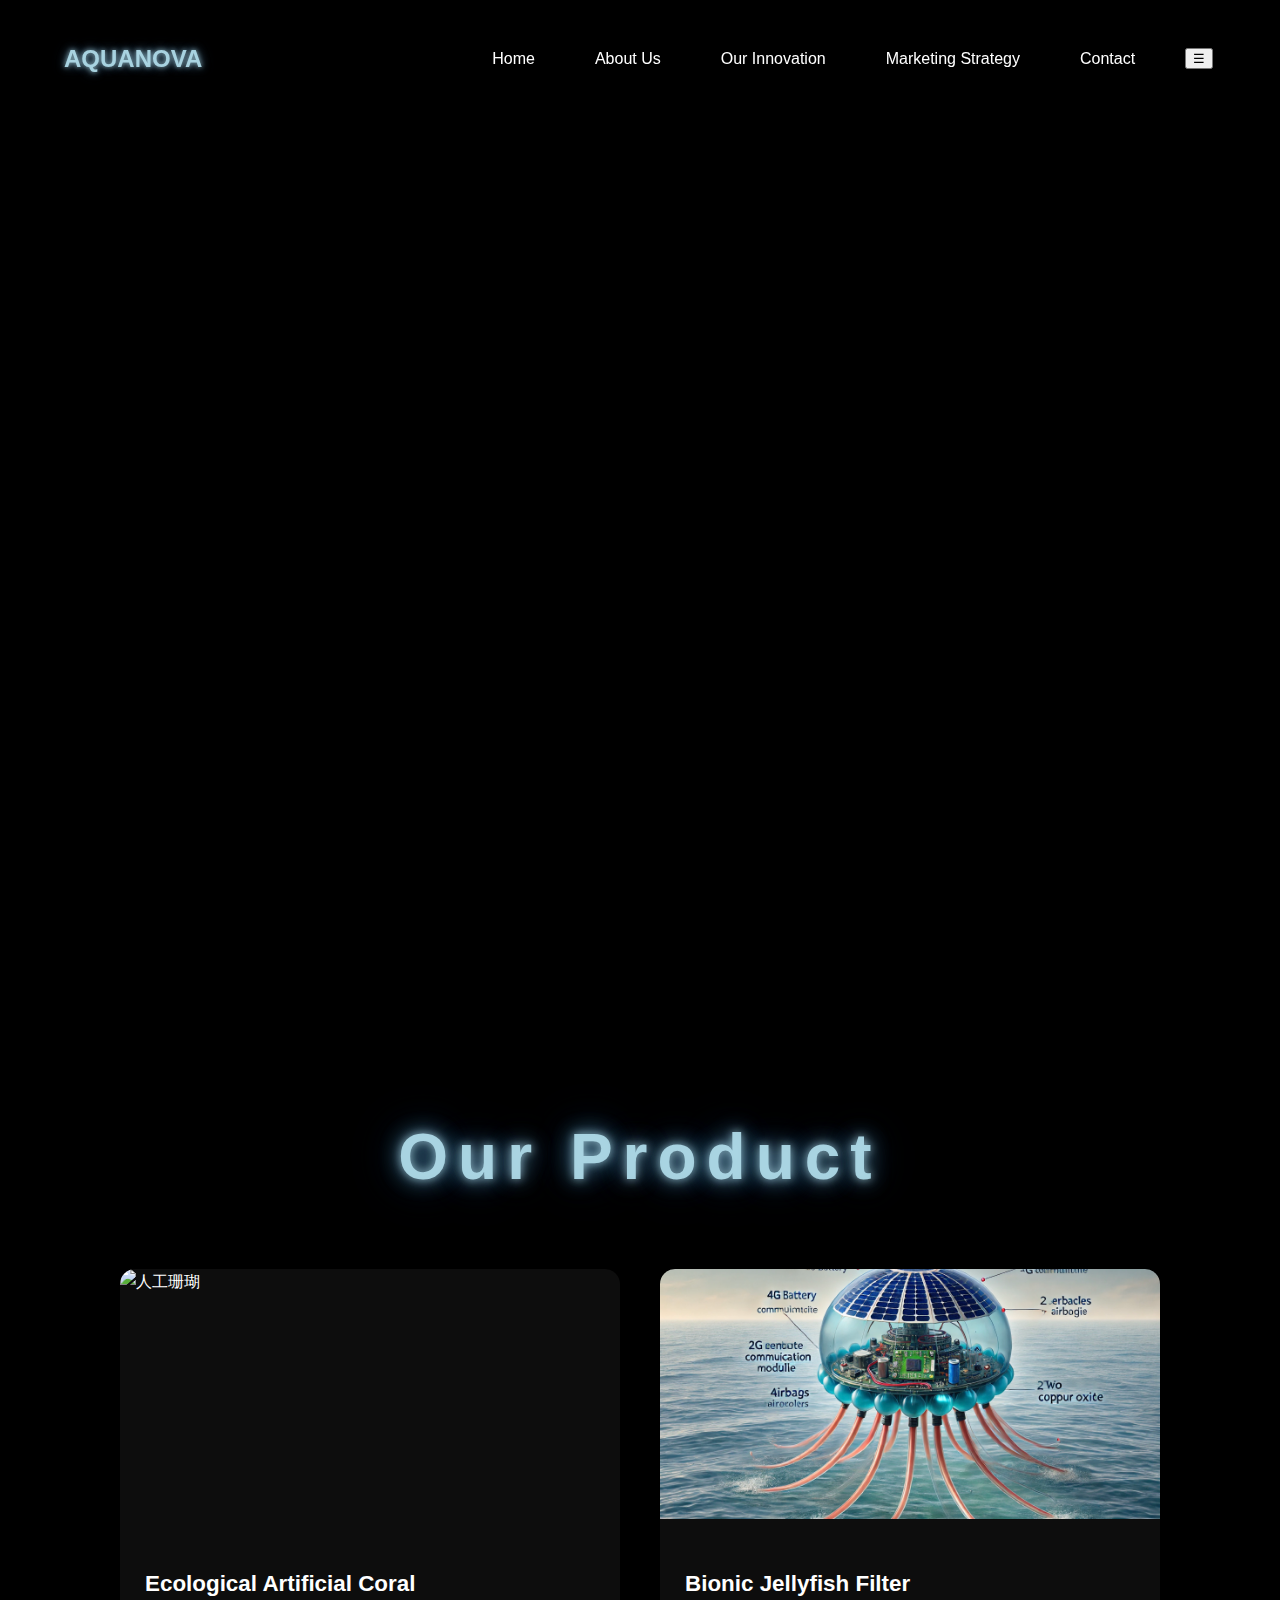
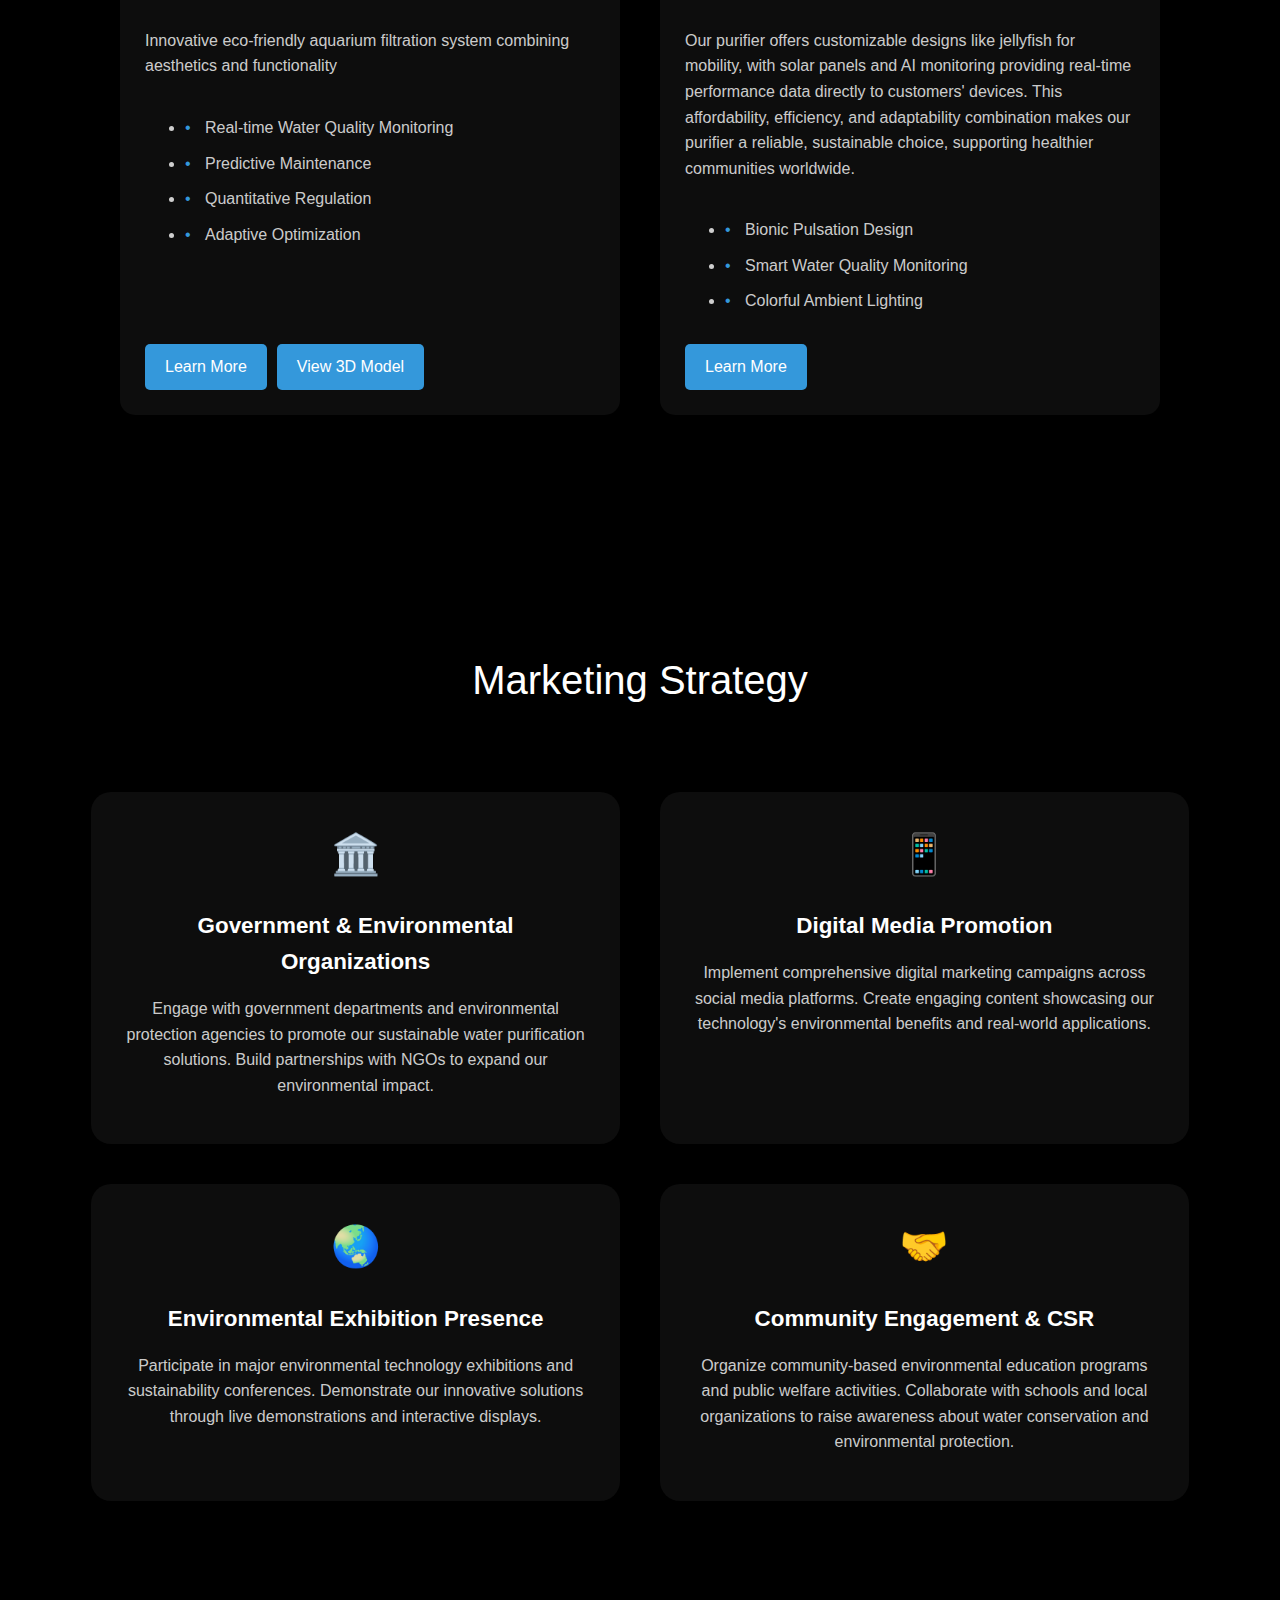
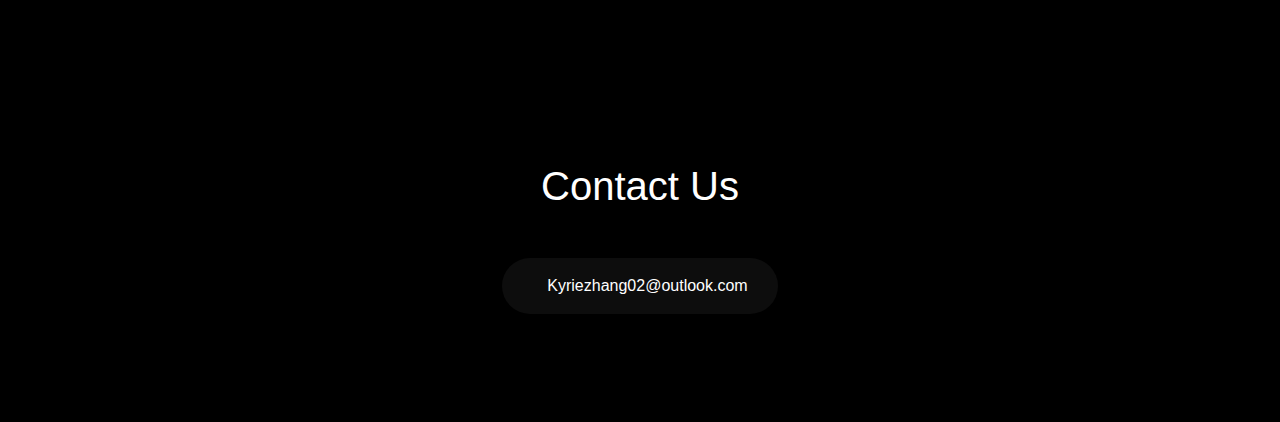
==== index.html @ e1c9d08f "good" ====
<!DOCTYPE html>
<html lang="en">
<head>
    <meta charset="UTF-8">
    <meta name="viewport" content="width=device-width, initial-scale=1.0">
    <title>AquaNova</title>
    <meta name="author" content="Kyrie">
    <link rel="stylesheet" href="styles/main.css">
    <script src="https://cdnjs.cloudflare.com/ajax/libs/three.js/r128/three.min.js"></script>
    <script src="https://cdn.jsdelivr.net/npm/three@0.128.0/examples/js/controls/OrbitControls.js"></script>
    <script src="https://cdn.jsdelivr.net/npm/three@0.128.0/examples/js/loaders/GLTFLoader.js"></script>
    <script src="https://cdn.jsdelivr.net/npm/three@0.128.0/examples/js/loaders/DRACOLoader.js"></script>
</head>
<body>
    <nav class="main-nav">
        <div class="logo">AQUANOVA</div>
        <ul class="nav-links">
            <li><a href="#home">Home</a></li>
            <li><a href="about.html">About Us</a></li>
            <li><a href="#innovation">Our Innovation</a></li>
            <li><a href="#business">Marketing Strategy</a></li>
            <li><a href="#contact">Contact</a></li>
        </ul>
        <button class="menu-toggle">☰</button>
    </nav>

    <section class="hero" id="home">
        <div class="hero-content">
            <h1 class="hero-title">We are AQUANOVA</h1>
            <div class="glowing-line"></div>
            <div class="logo-image">
                <img src="images/A.png" alt="AQUANOVA Logo">
            </div>
        </div>
    </section>

    <main>
        <section class="product-showcase" id="innovation">
            <h2 style="font-family: Arial, sans-serif; font-size: 4em; font-weight: 900; color: rgba(173, 216, 230, 0.95); letter-spacing: 10px; text-transform: capitalize; text-shadow: 0 0 10px rgba(173, 216, 230, 0.8), 0 0 20px rgba(135, 206, 235, 0.5), 0 0 30px rgba(100, 149, 237, 0.3), 0 0 40px rgba(0, 191, 255, 0.3), 0 0 70px rgba(30, 144, 255, 0.2); animation: titleGlow 2s ease-in-out infinite;">Our Product</h2>
            <div class="product-grid">
                <div class="product-card">
                    <div class="product-image">
                        <img src="https://via.placeholder.com/300x200" alt="人工珊瑚">
                    </div>
                    <div class="product-info">
                        <h3>Ecological Artificial Coral</h3>
                        <p>Innovative eco-friendly aquarium filtration system combining aesthetics and functionality</p>
                        <ul class="features">
                            <li>Real-time Water Quality Monitoring</li>
                            <li>Predictive Maintenance</li>
                            <li>Quantitative Regulation</li>
                            <li>Adaptive Optimization</li>
                        </ul>
                        <div class="button-group">
                            <a href="coral-details.html" class="learn-more">Learn More</a>
                            <a href="model-view.html" class="view-3d">View 3D Model</a>
                        </div>
                    </div>
                </div>
                <div class="product-card">
                    <div class="product-image">
                        <img src="images/jellyfish2.jpg" alt="Bionic Jellyfish">
                    </div>
                    <div class="product-info">
                        <h3>Bionic Jellyfish Filter</h3>
                        <p>Our purifier offers customizable designs like jellyfish for mobility, with solar panels and AI monitoring providing real-time performance data directly to customers' devices. This affordability, efficiency, and adaptability combination makes our purifier a reliable, sustainable choice, supporting healthier communities worldwide.</p>
                        <ul class="features">
                            <li>Bionic Pulsation Design</li>
                            <li>Smart Water Quality Monitoring</li>
                            <li>Colorful Ambient Lighting</li>
                        </ul>
                        <div class="button-group">
                            <a href="jellyfish-details.html" class="learn-more">Learn More</a>
                        </div>
                    </div>
                </div>
            </div>
        </section>

        <section id="business" class="business-plan">
            <h2>Marketing Strategy</h2>
            <div class="plan-container">
                <div class="plan-grid">
                    <div class="plan-item">
                        <div class="plan-icon">🏛️</div>
                        <h3>Government & Environmental Organizations</h3>
                        <p>Engage with government departments and environmental protection agencies to promote our sustainable water purification solutions. Build partnerships with NGOs to expand our environmental impact.</p>
                    </div>
                    <div class="plan-item">
                        <div class="plan-icon">📱</div>
                        <h3>Digital Media Promotion</h3>
                        <p>Implement comprehensive digital marketing campaigns across social media platforms. Create engaging content showcasing our technology's environmental benefits and real-world applications.</p>
                    </div>
                    <div class="plan-item">
                        <div class="plan-icon">🌏</div>
                        <h3>Environmental Exhibition Presence</h3>
                        <p>Participate in major environmental technology exhibitions and sustainability conferences. Demonstrate our innovative solutions through live demonstrations and interactive displays.</p>
                    </div>
                    <div class="plan-item">
                        <div class="plan-icon">🤝</div>
                        <h3>Community Engagement & CSR</h3>
                        <p>Organize community-based environmental education programs and public welfare activities. Collaborate with schools and local organizations to raise awareness about water conservation and environmental protection.</p>
                    </div>
                </div>
            </div>
        </section>
    </main>

    <section class="contact-section" id="contact">
        <h2>Contact Us</h2>
        <div class="contact-container">
            <a href="mailto:Kyriezhang02@outlook.com" class="email-link">
                <div class="email-icon">
                    <span class="envelope">
                        <span class="paper"></span>
                    </span>
                </div>
                <span class="email-text">Kyriezhang02@outlook.com</span>
            </a>
        </div>
    </section>

    

    <script src="scripts/model-viewer.js"></script>
    <script>
        // 获取模态框元素
        const modal = document.getElementById('coralModal');
        const closeButton = document.querySelector('.close-button');
        const learnMoreButtons = document.querySelectorAll('.learn-more');

        // 打开模态框
        learnMoreButtons.forEach(button => {
            button.addEventListener('click', () => {
                modal.style.display = 'block';
                document.body.style.overflow = 'hidden'; // 防止背景滚动
            });
        });

        // 关闭模态框
        closeButton.addEventListener('click', () => {
            modal.style.display = 'none';
            document.body.style.overflow = 'auto'; // 恢复背景滚动
        });

        // 点击模态框外部关闭
        window.addEventListener('click', (event) => {
            if (event.target === modal) {
                modal.style.display = 'none';
                document.body.style.overflow = 'auto';
            }
        });

        // ESC键关闭模态框
        document.addEventListener('keydown', (event) => {
            if (event.key === 'Escape' && modal.style.display === 'block') {
                modal.style.display = 'none';
                document.body.style.overflow = 'auto';
            }
        });
    </script>
</body>
</html>
---- styles/main.css ----
<<<<<<< Updated upstream
/* 重置和基础样式 */
* {
    margin: 0;
    padding: 0;
    box-sizing: border-box;
}

body {
    font-family: Arial, sans-serif;
    line-height: 1.6;
    color: #fff;
    background: #000;
    overscroll-behavior: none;  /* 禁用过度滚动行为 */
    -webkit-overflow-scrolling: auto;  /* 禁用 iOS 的弹性滚动 */
}

/* 导航栏样式 */
.main-nav {
    position: fixed;
    top: 0;
    left: 0;
    width: 100%;
    padding: 30px 5%;
    display: flex;
    justify-content: flex-start;  /* 改为左对齐 */
    align-items: center;
    z-index: 1000;
    background: rgba(0, 0, 0, 0.8);
    gap: 50px;
}

.logo {
    color: rgba(173, 216, 230, 0.95);
    font-size: 1.5em;
    font-weight: bold;
    text-decoration: none;
    text-shadow: 
        0 0 5px rgba(173, 216, 230, 0.8),
        0 0 10px rgba(135, 206, 235, 0.5),
        0 0 15px rgba(100, 149, 237, 0.3);
    transition: all 0.3s ease;
    margin-right: 100px;  /* 增加logo和导航链接之间的距离 */
}

.logo:hover {
    color: rgba(173, 216, 230, 1);
    text-shadow: 
        0 0 8px rgba(173, 216, 230, 0.9),
        0 0 15px rgba(135, 206, 235, 0.6),
        0 0 20px rgba(100, 149, 237, 0.4);
}

.nav-links {
    display: flex;
    list-style: none;
    margin-left: 70px;  /* 向左移动导航链接 */
    gap: 30px;
}

.nav-links li {
    margin-left: 30px;  /* 保持链接之间的间距 */
}

.nav-links a {
    color: white;
    text-decoration: none;
    font-size: 1em;
    transition: color 0.3s ease;
}

.nav-links a:hover {
    color: #3498db;
}

/* 英雄区域样式 */
.hero {
    min-height: 100vh;
    padding: 0;
    display: flex;
    align-items: center;
    justify-content: center;
    position: relative;
    overflow: hidden;
    background: #000;
    touch-action: none;
    padding-top: 5vh;  /* 添加顶部内边距，整体下移5% */
}

.hero-content {
    position: relative;
    text-align: center;
    z-index: 1;
    margin-top: 0;
}

/* AQUANOVA 标题样式 */
.hero-title {
    font-family: Arial, sans-serif;
    font-size: 8rem;
    font-weight: 900;
    color: rgba(173, 216, 230, 0.95);
    letter-spacing: 10px;
    text-transform: uppercase;
    margin-top: 80px;  /* 添加顶部边距 */
    text-shadow: 
        0 0 10px rgba(173, 216, 230, 0.8),
        0 0 20px rgba(135, 206, 235, 0.5),
        0 0 30px rgba(100, 149, 237, 0.3),
        0 0 40px rgba(0, 191, 255, 0.3),
        0 0 70px rgba(30, 144, 255, 0.2);
    animation: fadeInGlow 1.5s linear forwards 1.2s;
    opacity: 0;
    animation: fadeInGlow 1.5s ease forwards 1.2s;
}

/* We are 文本样式 */
.hero-content::before {
    content: 'We are';
    position: absolute;
    top: 50%;
    left: 50%;
    transform: translate(-50%, -220%);
    font-family: Arial, sans-serif;
    font-size: calc(8rem * 0.68);
    font-weight: 900;
    color: rgba(173, 216, 230, 0.95);
    letter-spacing: 10px;
    text-transform: uppercase;
    opacity: 0;
    animation: fadeInInstant 0.3s linear forwards 0.5s;  /* 缩短动画时间，使用新的动画 */
    text-shadow: 
        0 0 10px rgba(173, 216, 230, 0.8),
        0 0 20px rgba(135, 206, 235, 0.5),
        0 0 30px rgba(100, 149, 237, 0.3),
        0 0 40px rgba(0, 191, 255, 0.3),
        0 0 70px rgba(30, 144, 255, 0.2);
}

/* 新增立即出现的动画 */
@keyframes fadeInInstant {
    0% {
        opacity: 0;
    }
    100% {
        opacity: 1;
    }
}

/* 发光动画 */
@keyframes glow {
    from {
        text-shadow: 
            0 0 10px rgba(173, 216, 230, 0.8),
            0 0 20px rgba(135, 206, 235, 0.5),
            0 0 30px rgba(100, 149, 237, 0.3),
            0 0 40px rgba(0, 191, 255, 0.3),
            0 0 70px rgba(30, 144, 255, 0.2);
    }
    to {
        text-shadow: 
            0 0 15px rgba(173, 216, 230, 0.9),
            0 0 25px rgba(135, 206, 235, 0.6),
            0 0 35px rgba(100, 149, 237, 0.4),
            0 0 45px rgba(0, 191, 255, 0.4),
            0 0 75px rgba(30, 144, 255, 0.3);
    }
}

/* 发光线条样式和动画 */
.glowing-line {
    width: 80%;
    height: 6px;
    background: #3498db;
    margin: 20px auto 0;
    position: relative;
    transform-origin: left center;  /* 改为左侧起点 */
    animation: laserScan 1.5s ease forwards 1.2s;
    opacity: 0;
}

/* 定义从左向右的激光扫描动画 */
@keyframes laserScan {
    0% {
        opacity: 1;
        transform: scaleX(0);  /* 开始时宽度为0 */
        box-shadow: 
            0 0 10px #3498db,
            0 0 20px #3498db,
            0 0 30px #3498db,
            0 0 40px #3498db;
    }
    100% {
        opacity: 1;
        transform: scaleX(1);  /* 结束时完全展开 */
        box-shadow: 
            0 0 10px #3498db,
            0 0 20px #3498db,
            0 0 30px #3498db,
            0 0 40px #3498db;
    }
}

/* 产品展示区域样式 */
.product-showcase {
    padding: 100px 5%;
    background: #000;
    min-height: 100vh;  /* 确保有足够的高度 */
    display: flex;
    flex-direction: column;
    align-items: center;
}

.product-showcase h2 {
    text-align: center;
    color: #fff;
    margin-bottom: 60px;
    font-size: 2.5em;
    font-weight: 300;
}

/* 商业计划部分样式 */
.business-plan {
    padding: 100px 5%;
    background: #000;
}

.business-plan h2 {
    text-align: center;
    color: #fff;
    margin-bottom: 60px;
    font-size: 2.5em;
    font-weight: 300;
}

.plan-container {
    max-width: 1200px;
    margin: 0 auto;
}

.plan-grid {
    display: grid;
    grid-template-columns: repeat(2, 1fr);
    gap: 40px;
    padding: 20px;
}

.plan-item {
    background: rgba(255, 255, 255, 0.05);
    padding: 30px;
    border-radius: 20px;
    box-shadow: 0 5px 15px rgba(0, 0, 0, 0.3);
    transition: all 0.3s ease;
}

.plan-item:hover {
    transform: translateY(-5px);
    box-shadow: 0 15px 30px rgba(0, 0, 0, 0.12);
}

.plan-icon {
    font-size: 2.5em;
    margin-bottom: 20px;
    text-align: center;
}

.plan-item h3 {
    color: #fff;
    margin-bottom: 15px;
    font-size: 1.4em;
    text-align: center;
}

.plan-item p {
    color: rgba(255, 255, 255, 0.8);
    line-height: 1.6;
    text-align: center;
}

/* 联系我们部分样式 */
.contact-section {
    padding: 100px 5%;
    background: #000;
    text-align: center;
}

.contact-section h2 {
    color: #fff;
    margin-bottom: 40px;
    font-size: 2.5em;
    font-weight: 300;
}

.contact-container {
    max-width: 600px;
    margin: 0 auto;
}

.email-link {
    display: inline-flex;
    align-items: center;
    padding: 15px 30px;
    background: rgba(255, 255, 255, 0.05);
    border-radius: 50px;
    text-decoration: none;
    color: #fff;
    box-shadow: 0 5px 15px rgba(0, 0, 0, 0.1);
    transition: transform 0.3s ease;
}

.email-link:hover {
    transform: translateY(-3px);
    box-shadow: 0 8px 20px rgba(0, 0, 0, 0.15);
}

.email-icon {
    margin-right: 15px;
    font-size: 1.5em;
}

/* 产品卡片样式 */
.product-card {
    width: 100%;  /* 改为100%宽度 */
    max-width: 500px;  /* 限制最大宽度，两边一样 */
    margin: 0 auto;
    background: rgba(255, 255, 255, 0.05);
    border-radius: 15px;
    overflow: hidden;
    box-shadow: 0 5px 15px rgba(0, 0, 0, 0.3);
    transition: transform 0.3s ease;
    height: 100%;  /* 确保高度一致 */
    display: flex;  /* 使用flex布局 */
    flex-direction: column;  /* 垂直排列 */
}

.product-card:hover {
    transform: translateY(-10px);
    box-shadow: 0 15px 30px rgba(0, 0, 0, 0.15);
}

.product-image {
    width: 100%;
    height: 250px;  /* 固定图片高度 */
    overflow: hidden;
}

.product-image img {
    width: 100%;
    height: 100%;
    object-fit: cover;
}

.product-info {
    padding: 25px;
    flex-grow: 1;  /* 让内容区域填充剩余空间 */
    display: flex;
    flex-direction: column;
}

.product-info h3 {
    color: #fff;
    margin-bottom: 10px;
    font-size: 1.4em;
}

.product-info p {
    color: rgba(255, 255, 255, 0.8);
    margin-bottom: 20px;
}

.features {
    flex-grow: 1;  /* 让特性列表占据可用空间 */
    margin-bottom: 20px;
}

.features li {
    margin-bottom: 10px;
    padding-left: 20px;
    position: relative;
    color: rgba(255, 255, 255, 0.8);
}

.features li::before {
    content: '•';
    position: absolute;
    left: 0;
    color: #3498db;
}

.button-group {
    display: flex;
    gap: 10px;
}

.learn-more, .view-3d {
    padding: 10px 20px;
    border: none;
    border-radius: 5px;
    background: #3498db;
    color: #fff;
    cursor: pointer;
    transition: background 0.3s ease;
    text-decoration: none;
}

.learn-more:hover, .view-3d:hover {
    background: #2980b9;
}

/* 响应式调整 */
@media (max-width: 768px) {
    .plan-grid {
        grid-template-columns: 1fr;
    }
    
    .product-grid {
        grid-template-columns: 1fr;
    }
    
    .button-group {
        flex-direction: column;
    }
}

/* About 页面样式 */
.about-page {
    min-height: 100vh;
    padding: 120px 5% 60px;
    background: #000;
}

.about-page .about-content {
    max-width: 1800px;  /* 增加最大宽度以适应五个卡片 */
    margin: 0 auto;
}

.about-page h1 {
    text-align: center;
    color: #fff;
    margin-bottom: 60px;
    font-size: 2.5em;
    font-weight: 300;
}

/* 修改团队网格布局 */
.about-page .team-grid {
    display: grid;
    grid-template-columns: repeat(5, 1fr);  /* 固定5列 */
    gap: 20px;
    padding: 20px;
}

/* 团队成员卡片容器 */
.team-member {
    width: 100%;
    min-height: 350px;  /* 设置固定最小高度 */
    perspective: 1000px;
    margin-bottom: 30px;
}

/* 卡片内部容器 */
.card-inner {
    position: relative;
    width: 100%;
    height: 100%;
    min-height: 350px;  /* 确保内部容器也有相同的最小高度 */
    text-align: center;
    transition: transform 2s;
    transform-style: preserve-3d;
    animation: flipToFront 2s ease forwards;
}

/* 卡片正面和背面的共同样式 */
.card-front, .card-back {
    position: absolute;
    width: 100%;
    height: 100%;
    min-height: 350px;  /* 确保前后面都有相同的最小高度 */
    backface-visibility: hidden;
    border-radius: 15px;
    padding: 20px;
    background: rgba(255, 255, 255, 0.15);
    box-shadow: 0 5px 15px rgba(52, 152, 219, 0.2);
    display: flex;
    flex-direction: column;
    justify-content: center;
    align-items: center;
}

/* 卡片背面样式 */
.card-back {
    position: absolute;
    width: 100%;
    height: 100%;
    min-height: 350px;
    backface-visibility: hidden;
    border-radius: 15px;
    padding: 0;
    background: rgba(255, 255, 255, 0.12);
    transform: rotateY(0deg);
    display: flex;
    align-items: center;
    justify-content: center;
    overflow: hidden;
    border: 2px solid #3498db;  /* 添加蓝色边框 */
    box-shadow: 
        0 0 10px rgba(52, 152, 219, 0.3),
        0 0 20px rgba(52, 152, 219, 0.2),
        inset 0 0 15px rgba(52, 152, 219, 0.2);  /* 添加内外发光效果 */
}

/* Logo 样式 */
.logo-back {
    width: 100%;
    height: 100%;
    object-fit: cover;
    opacity: 0.9;
    padding: 0;
    filter: brightness(1.1);
    transform: scale(1.2);
}

/* 卡片正面样式 */
.card-front {
    transform: rotateY(180deg);
    background: rgba(255, 255, 255, 0.15);
}

/* 卡片内容样式 */
.card-front img {
    width: 100px;
    height: 100px;
    border-radius: 50%;
    margin-bottom: 15px;
    object-fit: cover;
    border: 3px solid rgba(255, 255, 255, 0.2);
}

.card-front h3 {
    color: rgba(255, 255, 255, 0.95);
    margin-bottom: 8px;
    font-size: 1.2em;
}

.card-front .role {
    color: #5dade2;
    font-size: 0.95em;
    margin-bottom: 15px;
}

.card-front .member-info p {
    color: rgba(255, 255, 255, 0.9);
    font-size: 0.9em;
    line-height: 1.6;
}

/* 翻转动画 */
@keyframes flipToFront {
    0% {
        transform: rotateY(0deg);
    }
    100% {
        transform: rotateY(180deg);
    }
}

/* 为每个卡片设置不同的延迟 */
.team-member:nth-child(1) .card-inner { animation-delay: 0.4s; }
.team-member:nth-child(2) .card-inner { animation-delay: 1.4s; }
.team-member:nth-child(3) .card-inner { animation-delay: 2.4s; }
.team-member:nth-child(4) .card-inner { animation-delay: 3.4s; }
.team-member:nth-child(5) .card-inner { animation-delay: 4.4s; }

/* 响应式调整 */
@media (max-width: 1400px) {
    .about-page .team-grid {
        grid-template-columns: repeat(3, 1fr);
        gap: 30px;
    }
}

@media (max-width: 992px) {
    .about-page .team-grid {
        grid-template-columns: repeat(2, 1fr);
        gap: 25px;
    }
}

@media (max-width: 576px) {
    .about-page .team-grid {
        grid-template-columns: 1fr;
        gap: 20px;
    }
    
    .about-page .team-member {
        padding: 20px;
    }
    
    .about-page .team-member img {
        width: 120px;
        height: 120px;
    }
}

/* 模态框样式调整 */
.modal-content {
    background: #000;
    color: #fff;
}

.modal-content h2,
.modal-content h3 {
    color: #fff;
}

.modal-content p,
.modal-content li {
    color: rgba(255, 255, 255, 0.8);
}

/* 按钮样式调整 */
.learn-more, .view-3d {
    background: #3498db;
    color: #fff;
}

.learn-more:hover, .view-3d:hover {
    background: #2980b9;
}

/* 卡片悬停效果 */
.product-card:hover,
.plan-item:hover,
.about-page .team-member:hover {
    box-shadow: 0 15px 30px rgba(52, 152, 219, 0.2);
}

/* 恢复产品网格布局 */
.product-grid {
    display: grid;
    grid-template-columns: repeat(2, 1fr);
    gap: 40px;
    max-width: 1200px;
    margin: 0 auto;
    align-items: stretch;  /* 确保网格项目高度一致 */
}

/* 底部样式 */
.footer {
    padding: 40px 0;
    text-align: center;
    background: #000;
}

.footer-contact {
    display: flex;
    flex-direction: column;
    align-items: center;
    gap: 15px;
}

.footer-contact-icon {
    display: flex;
    align-items: center;
    justify-content: center;
    width: 120px;  /* 增大尺寸 */
    height: 120px;  /* 增大尺寸 */
    border-radius: 50%;
    background: rgba(52, 152, 219, 0.2);
    color: #fff;
    text-decoration: none;
    transition: all 0.3s ease;
    border: 1px solid rgba(52, 152, 219, 0.3);
}

.footer-contact-icon svg {
    width: 48px;  /* 增大图标尺寸 */
    height: 48px;  /* 增大图标尺寸 */
}

.footer-contact-icon:hover {
    background: rgba(52, 152, 219, 0.4);
    transform: translateY(-2px) scale(1.1);
    box-shadow: 0 5px 15px rgba(52, 152, 219, 0.2);
}

.footer-email {
    color: rgba(255, 255, 255, 0.8);
    font-size: 1.1em;
    margin-top: 5px;
}

/* Logo 图片样式 */
.logo-image {
    margin-top: 30px;  /* 调整与发光线条的距离 */
    width: 150px;  /* 设置合适的宽度 */
    height: auto;
    margin-left: auto;
    margin-right: auto;
    opacity: 0;
    animation: fadeInGlow 1.5s ease forwards 1.2s;
}

.logo-image img {
    width: 100%;
    height: auto;
    object-fit: contain;
    opacity: 0.9;  /* 稍微调整透明度 */
    transition: opacity 0.3s ease;
}

.logo-image img:hover {
    opacity: 1;
}

/* 定义动画关键帧 */
@keyframes fadeInUp {
    from {
        opacity: 0;
        transform: translateY(30px);
    }
    to {
        opacity: 1;
        transform: translateY(0);
    }
}

/* 定义渐入发光动画 */
@keyframes fadeInGlow {
    0% {
        opacity: 0;
        text-shadow: none;
    }
    4% {
        opacity: 0.04;
        text-shadow: 
            0 0 0.4px rgba(173, 216, 230, 0.04),
            0 0 0.8px rgba(135, 206, 235, 0.02);
    }
    8% {
        opacity: 0.08;
        text-shadow: 
            0 0 0.8px rgba(173, 216, 230, 0.08),
            0 0 1.6px rgba(135, 206, 235, 0.04);
    }
    12% {
        opacity: 0.12;
        text-shadow: 
            0 0 1.2px rgba(173, 216, 230, 0.12),
            0 0 2.4px rgba(135, 206, 235, 0.06);
    }
    16% {
        opacity: 0.16;
        text-shadow: 
            0 0 1.6px rgba(173, 216, 230, 0.16),
            0 0 3.2px rgba(135, 206, 235, 0.08);
    }
    20% {
        opacity: 0.2;
        text-shadow: 
            0 0 2px rgba(173, 216, 230, 0.2),
            0 0 4px rgba(135, 206, 235, 0.1),
            0 0 6px rgba(100, 149, 237, 0.1);
    }
    24% {
        opacity: 0.24;
        text-shadow: 
            0 0 2.4px rgba(173, 216, 230, 0.24),
            0 0 4.8px rgba(135, 206, 235, 0.12);
    }
    28% {
        opacity: 0.28;
        text-shadow: 
            0 0 2.8px rgba(173, 216, 230, 0.28),
            0 0 5.6px rgba(135, 206, 235, 0.14);
    }
    32% {
        opacity: 0.32;
        text-shadow: 
            0 0 3.2px rgba(173, 216, 230, 0.32),
            0 0 6.4px rgba(135, 206, 235, 0.16);
    }
    36% {
        opacity: 0.36;
        text-shadow: 
            0 0 3.6px rgba(173, 216, 230, 0.36),
            0 0 7.2px rgba(135, 206, 235, 0.18);
    }
    40% {
        opacity: 0.4;
        text-shadow: 
            0 0 4px rgba(173, 216, 230, 0.4),
            0 0 8px rgba(135, 206, 235, 0.2),
            0 0 12px rgba(100, 149, 237, 0.2);
    }
    44% {
        opacity: 0.44;
        text-shadow: 
            0 0 4.4px rgba(173, 216, 230, 0.44),
            0 0 8.8px rgba(135, 206, 235, 0.22);
    }
    48% {
        opacity: 0.48;
        text-shadow: 
            0 0 4.8px rgba(173, 216, 230, 0.48),
            0 0 9.6px rgba(135, 206, 235, 0.24);
    }
    52% {
        opacity: 0.52;
        text-shadow: 
            0 0 5.2px rgba(173, 216, 230, 0.52),
            0 0 10.4px rgba(135, 206, 235, 0.26);
    }
    56% {
        opacity: 0.56;
        text-shadow: 
            0 0 5.6px rgba(173, 216, 230, 0.56),
            0 0 11.2px rgba(135, 206, 235, 0.28);
    }
    60% {
        opacity: 0.6;
        text-shadow: 
            0 0 6px rgba(173, 216, 230, 0.6),
            0 0 12px rgba(135, 206, 235, 0.3),
            0 0 18px rgba(100, 149, 237, 0.3);
    }
    64% {
        opacity: 0.64;
        text-shadow: 
            0 0 6.4px rgba(173, 216, 230, 0.64),
            0 0 12.8px rgba(135, 206, 235, 0.32);
    }
    68% {
        opacity: 0.68;
        text-shadow: 
            0 0 6.8px rgba(173, 216, 230, 0.68),
            0 0 13.6px rgba(135, 206, 235, 0.34);
    }
    72% {
        opacity: 0.72;
        text-shadow: 
            0 0 7.2px rgba(173, 216, 230, 0.72),
            0 0 14.4px rgba(135, 206, 235, 0.36);
    }
    76% {
        opacity: 0.76;
        text-shadow: 
            0 0 7.6px rgba(173, 216, 230, 0.76),
            0 0 15.2px rgba(135, 206, 235, 0.38);
    }
    80% {
        opacity: 0.8;
        text-shadow: 
            0 0 8px rgba(173, 216, 230, 0.8),
            0 0 16px rgba(135, 206, 235, 0.4),
            0 0 24px rgba(100, 149, 237, 0.4);
    }
    84% {
        opacity: 0.84;
        text-shadow: 
            0 0 8.4px rgba(173, 216, 230, 0.84),
            0 0 16.8px rgba(135, 206, 235, 0.42);
    }
    88% {
        opacity: 0.88;
        text-shadow: 
            0 0 8.8px rgba(173, 216, 230, 0.88),
            0 0 17.6px rgba(135, 206, 235, 0.44);
    }
    92% {
        opacity: 0.92;
        text-shadow: 
            0 0 9.2px rgba(173, 216, 230, 0.92),
            0 0 18.4px rgba(135, 206, 235, 0.46);
    }
    96% {
        opacity: 0.96;
        text-shadow: 
            0 0 9.6px rgba(173, 216, 230, 0.96),
            0 0 19.2px rgba(135, 206, 235, 0.48),
            0 0 28.8px rgba(100, 149, 237, 0.48);
    }
    100% {
        opacity: 1;
        text-shadow: 
            0 0 10px rgba(173, 216, 230, 0.8),
            0 0 20px rgba(135, 206, 235, 0.5),
            0 0 30px rgba(100, 149, 237, 0.3),
            0 0 40px rgba(0, 191, 255, 0.3),
            0 0 70px rgba(30, 144, 255, 0.2);
    }
}

h1 {
    color: #2c3e50;
    font-family: 'Arial', sans-serif;
    text-align: center;
    animation: fadeInDown 1s ease-out;
}

@keyframes fadeInDown {
    from {
        opacity: 0;
        transform: translateY(-20px);
    }
    to {
        opacity: 1;
        transform: translateY(0);
    }
}

/* Our Teammates 标题样式 */
.about-content h1 {
    color: rgba(173, 216, 230, 0.95);  /* 使用相同的蓝色 */
    font-family: Arial, sans-serif;
    font-size: 4em;
    text-align: center;
    text-shadow: 0 0 10px rgba(52, 152, 219, 0.5);  /* 添加发光效果 */
    margin-bottom: 50px;
}

/* 详情页面样式 */
.details-page {
    padding: 147px 20px 50px;
    min-height: 100vh;
    max-width: 1200px;
    margin: 0 auto;
}

/* 产品介绍部分样式 */
.product-intro {
    min-height: 100vh;  /* 确保占满第一屏 */
    text-align: center;
    position: relative;
    padding-bottom: 50px;
    display: flex;
    flex-direction: column;
}

/* 发光线条 */
.product-intro::before {
    content: '';
    display: block;
    width: 100%;
    height: 8px;
    background: #3498db;
    position: absolute;
    bottom: 220px;
    left: 0;
    transform-origin: left center;
    animation: laserScanDetails 1.5s ease forwards 29s;  /* 使用与珊瑚页面相同的延迟时间 */
    opacity: 0;
}

/* 激光扫描动画 */
@keyframes laserScanDetails {
    0% {
        opacity: 1;
        transform: scaleX(0);
        box-shadow: 
            0 0 10px #3498db,
            0 0 20px #3498db,
            0 0 30px #3498db,
            0 0 40px #3498db;
    }
    100% {
        opacity: 1;
        transform: scaleX(1);
        box-shadow: 
            0 0 10px #3498db,
            0 0 20px #3498db,
            0 0 30px #3498db,
            0 0 40px #3498db;
    }
}


/* AI功能部分样式 */
.details-content {
    margin-top: -190px;  /* 调整与上方内容的间距 */
    padding-top: 110px;  /* 添加顶部内边距 */
}

.details-content h2 {
    color: #fff;
    font-size: 2.5em;
    margin-bottom: 40px;
    text-align: center;
}

/* 产品描述容器 */
.product-description {
    color: rgba(255, 255, 255, 0.8);
    font-size: 1.3em;
    line-height: 1.8;
    max-width: 800px;
    margin: 0 auto;
    padding: 20px;
    position: relative;
    text-align: left;
    margin-left: 200px;
    margin-right: auto;
}

/* 光标样式 */
.typing-cursor {
    display: inline-block;
    width: 1px;
    height: 1.4em;
    background-color: #3498db;
    margin-left: 2px;
    vertical-align: middle;
    animation: blink-caret 0.75s step-end infinite;
}

/* 光标闪烁动画 */
@keyframes blink-caret {
    from, to { opacity: 0 }
    50% { opacity: 1 }
}

/* 功能特性网格 */
.features-grid {
    display: grid;
    grid-template-columns: repeat(2, 1fr);
    gap: 30px;
    margin: 40px 0;
}

.feature-item {
    background: rgba(255, 255, 255, 0.05);
    border-radius: 15px;
    padding: 25px;
    box-shadow: 0 5px 15px rgba(0, 0, 0, 0.3);
    transition: all 0.3s ease;  /* 添加过渡效果 */
    border: 1px solid transparent;  /* 添加透明边框 */
}

/* 悬停效果 */
.feature-item:hover {
    transform: translateY(-10px);  /* 向上浮动 */
    background: rgba(255, 255, 255, 0.08);  /* 略微变亮 */
    box-shadow: 
        0 15px 30px rgba(0, 0, 0, 0.4),
        0 0 15px rgba(52, 152, 219, 0.3);  /* 添加蓝色发光效果 */
    border: 1px solid rgba(52, 152, 219, 0.3);  /* 显示蓝色边框 */
}

/* 图标悬停效果 */
.feature-item:hover .feature-icon {
    transform: scale(1.1);  /* 只使用scale，从中心放大 */
    color: #3498db;
}

/* 添加图标过渡效果 */
.feature-icon {
    font-size: 2em;
    margin-bottom: 15px;
    transition: all 0.3s ease;
    transform-origin: center center;  /* 设置变换原点在中心 */
    display: inline-block;  /* 使transform-origin生效 */
}

.feature-item h3 {
    color: #fff;
    margin-bottom: 15px;
    font-size: 1.4em;
}

.feature-item ul {
    list-style: none;
    padding-left: 20px;
}

.feature-item ul li {
    color: rgba(255, 255, 255, 0.8);
    margin-bottom: 8px;
    position: relative;
}

.feature-item ul li::before {
    content: "•";
    color: #3498db;
    position: absolute;
    left: -15px;
}

/* 生产流程部分 */
.process-section {
    margin-top: 60px;
    text-align: center;
    padding: 0 20px;
}

.process-section h2 {
    color: #fff;
    margin-bottom: 30px;
}

.process-content {
    max-width: 900px;  /* 限制内容最大宽度 */
    margin: 0 auto;
}

.process-image {
    width: 100%;
    margin-bottom: 20px;
    display: flex;
    justify-content: center;
}

.process-image img {
    max-width: 80%;  /* 限制图片最大宽度 */
    height: auto;
    border-radius: 10px;
    box-shadow: 0 5px 15px rgba(0, 0, 0, 0.3);
}

.process-description {
    margin-top: 20px;
    color: rgba(255, 255, 255, 0.8);
    font-size: 1.1em;
    line-height: 1.6;
}

/* 产品介绍部分标题样式 */
.product-intro h1 {
    font-family: Arial, sans-serif;
    font-size: 4em;
    font-weight: 900;
    color: rgba(173, 216, 230, 0.95);
    letter-spacing: 10px;
    text-transform: capitalize;
    text-shadow: 
        0 0 10px rgba(173, 216, 230, 0.8),
        0 0 20px rgba(135, 206, 235, 0.5),
        0 0 30px rgba(100, 149, 237, 0.3),
        0 0 40px rgba(0, 191, 255, 0.3),
        0 0 70px rgba(30, 144, 255, 0.2);
    animation: titleGlow 2s ease-in-out infinite;
}

/* 标题发光动画 */
@keyframes titleGlow {
    0% {
        text-shadow: 
            0 0 10px rgba(173, 216, 230, 0.8),
            0 0 20px rgba(135, 206, 235, 0.5),
            0 0 30px rgba(100, 149, 237, 0.3),
            0 0 40px rgba(0, 191, 255, 0.3),
            0 0 70px rgba(30, 144, 255, 0.2);
    }
    50% {
        text-shadow: 
            0 0 15px rgba(173, 216, 230, 0.9),
            0 0 25px rgba(135, 206, 235, 0.6),
            0 0 35px rgba(100, 149, 237, 0.4),
            0 0 45px rgba(0, 191, 255, 0.4),
            0 0 75px rgba(30, 144, 255, 0.3);
    }
    100% {
        text-shadow: 
            0 0 10px rgba(173, 216, 230, 0.8),
            0 0 20px rgba(135, 206, 235, 0.5),
            0 0 30px rgba(100, 149, 237, 0.3),
            0 0 40px rgba(0, 191, 255, 0.3),
            0 0 70px rgba(30, 144, 255, 0.2);
    }
}

/* 可点击图片样式 */
.fullscreen-img {
    cursor: pointer;
    transition: opacity 0.3s ease;
}

.fullscreen-img:hover {
    opacity: 0.9;
}

/* 全屏模态框样式 */
.fullscreen-modal {
    display: none;
    position: fixed;
    z-index: 9999;
    top: 0;
    left: 0;
    width: 100%;
    height: 100%;
    background-color: rgba(0, 0, 0, 0.9);
    cursor: pointer;
}

/* 关闭按钮样式 */
.close-btn {
    position: absolute;
    top: 15px;
    right: 35px;
    color: #f1f1f1;
    font-size: 40px;
    font-weight: bold;
    cursor: pointer;
    z-index: 10000;
}

/* 全屏图片样式 */
.modal-content {
    margin: auto;
    display: block;
    max-width: 90%;
    max-height: 90vh;
    position: absolute;
    top: 50%;
    left: 50%;
    transform: translate(-50%, -50%);
}

/* 水母页面的发光线条样式 */
.jellyfish-line::before {
    content: '';
    display: block;
    width: 100%;
    height: 8px;
    background: #3498db;
    position: absolute;
    bottom: 180px;
    left: 0;
    transform-origin: left center;
    animation: laserScanJellyfish 1.5s ease forwards 14s;  /* 提前到15秒 */
    opacity: 0;
}

/* 水母页面的激光扫描动画 */
@keyframes laserScanJellyfish {
    0% {
        opacity: 1;
        transform: scaleX(0);
        box-shadow: 
            0 0 10px #3498db,
            0 0 20px #3498db,
            0 0 30px #3498db,
            0 0 40px #3498db;
    }
    100% {
        opacity: 1;
        transform: scaleX(1);
        box-shadow: 
            0 0 10px #3498db,
            0 0 20px #3498db,
            0 0 30px #3498db,
            0 0 40px #3498db;
    }
}
  
  
=======
>>>>>>> Stashed changes
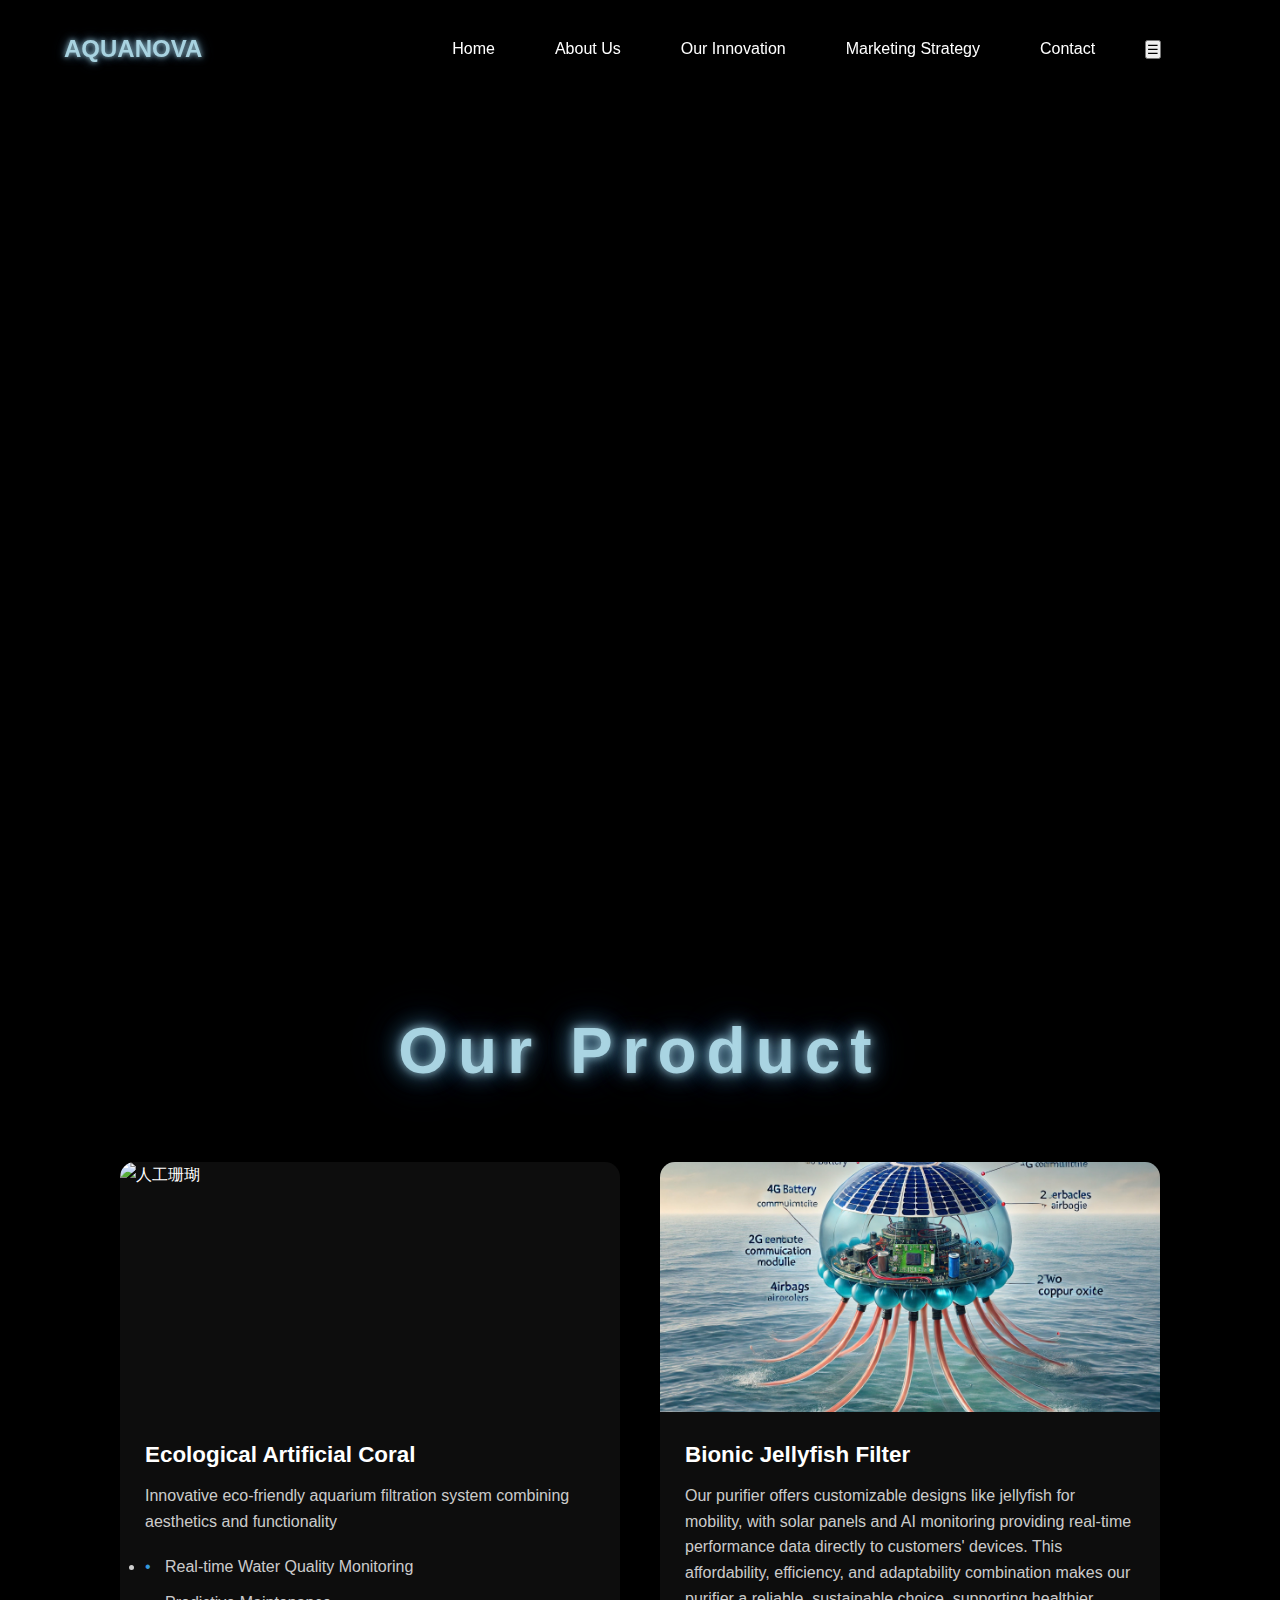
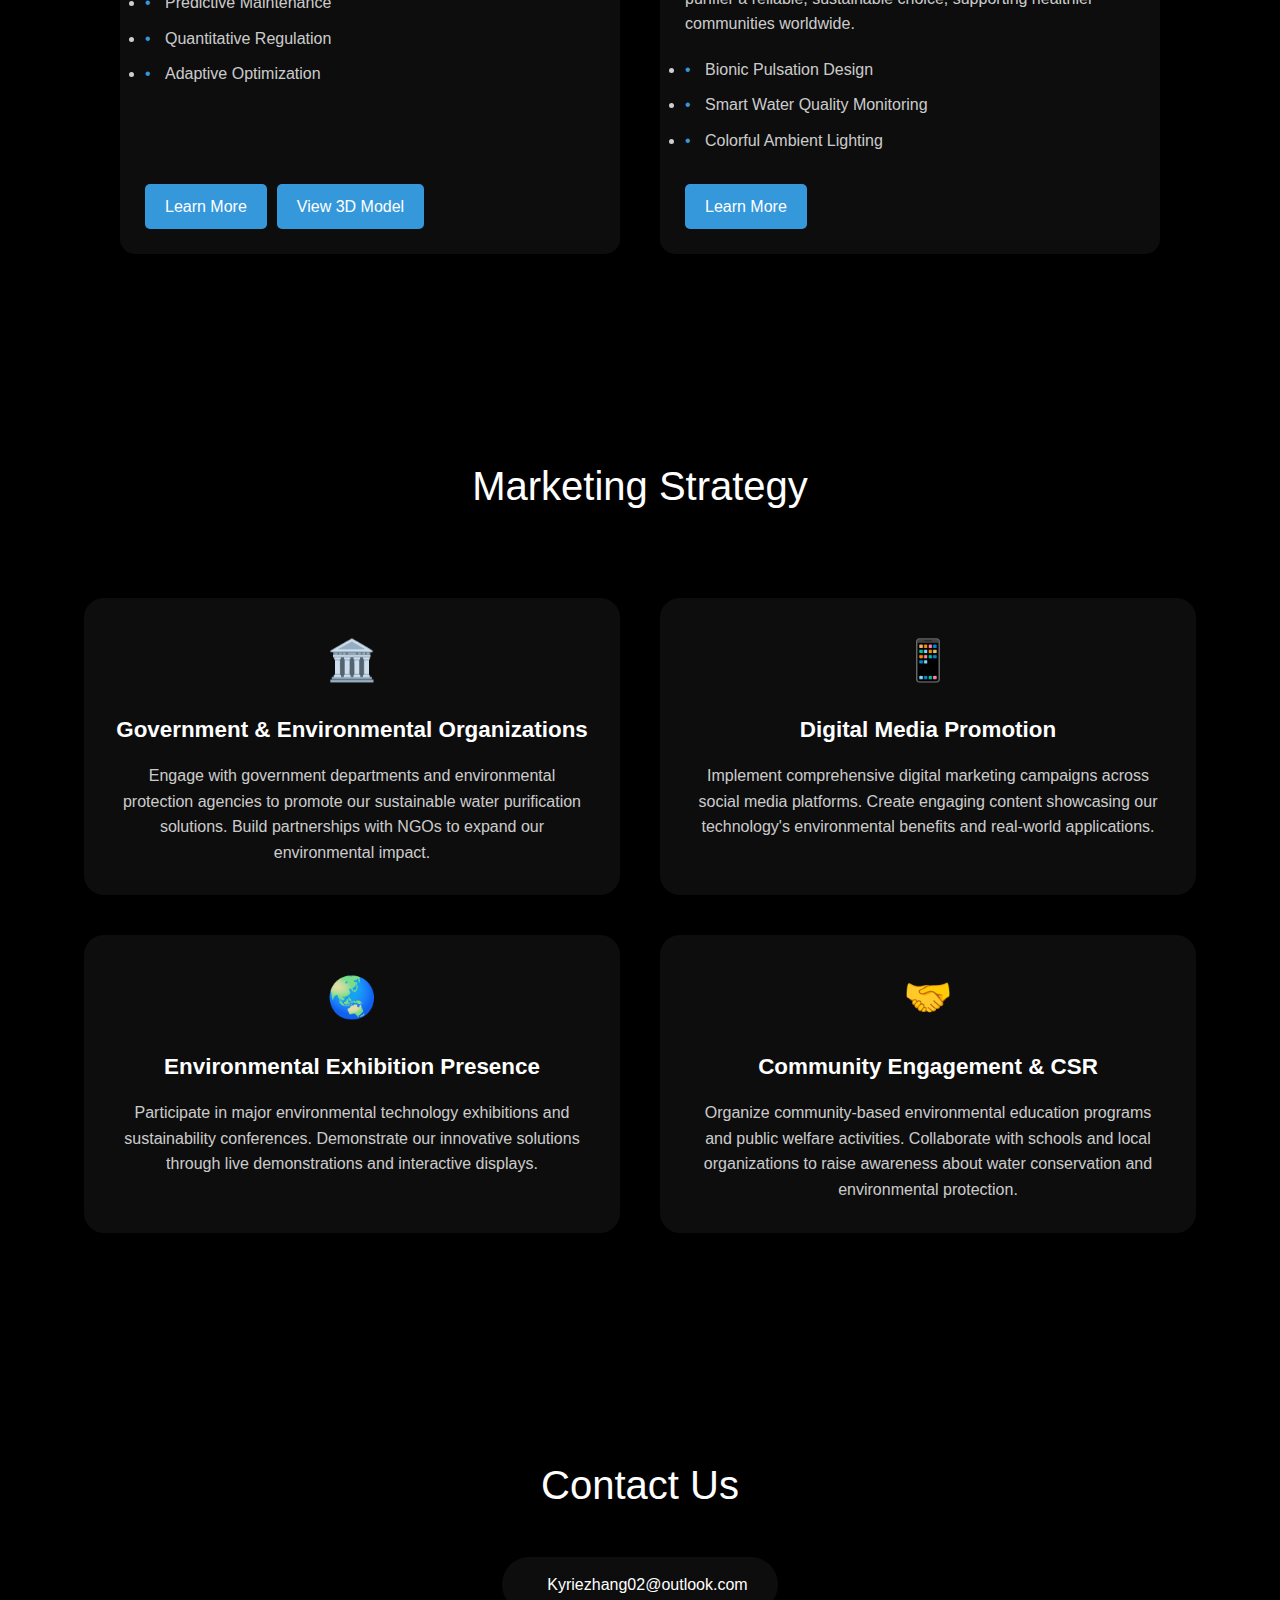
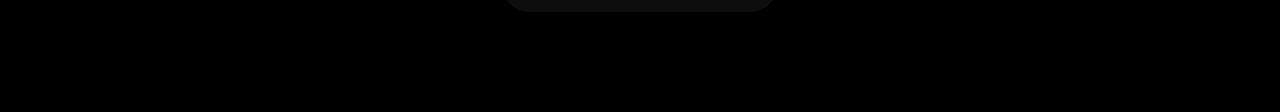
==== commit 4c6fa81b: "good" ====
--- a/index.html
+++ b/index.html
@@ -26,7 +26,7 @@
 
     <section class="hero" id="home">
         <div class="hero-content">
-            <h1 class="hero-title">We are AQUANOVA</h1>
+            <h1 class="hero-title">AQUANOVA</h1>
             <div class="glowing-line"></div>
             <div class="logo-image">
                 <img src="images/A.png" alt="AQUANOVA Logo">
--- a/styles/main.css
+++ b/styles/main.css
@@ -1,4 +1,3 @@
-<<<<<<< Updated upstream
 /* 重置和基础样式 */
 * {
     margin: 0;
@@ -1252,6 +1251,4 @@
     }
 }
   
-  
-=======
->>>>>>> Stashed changes
+  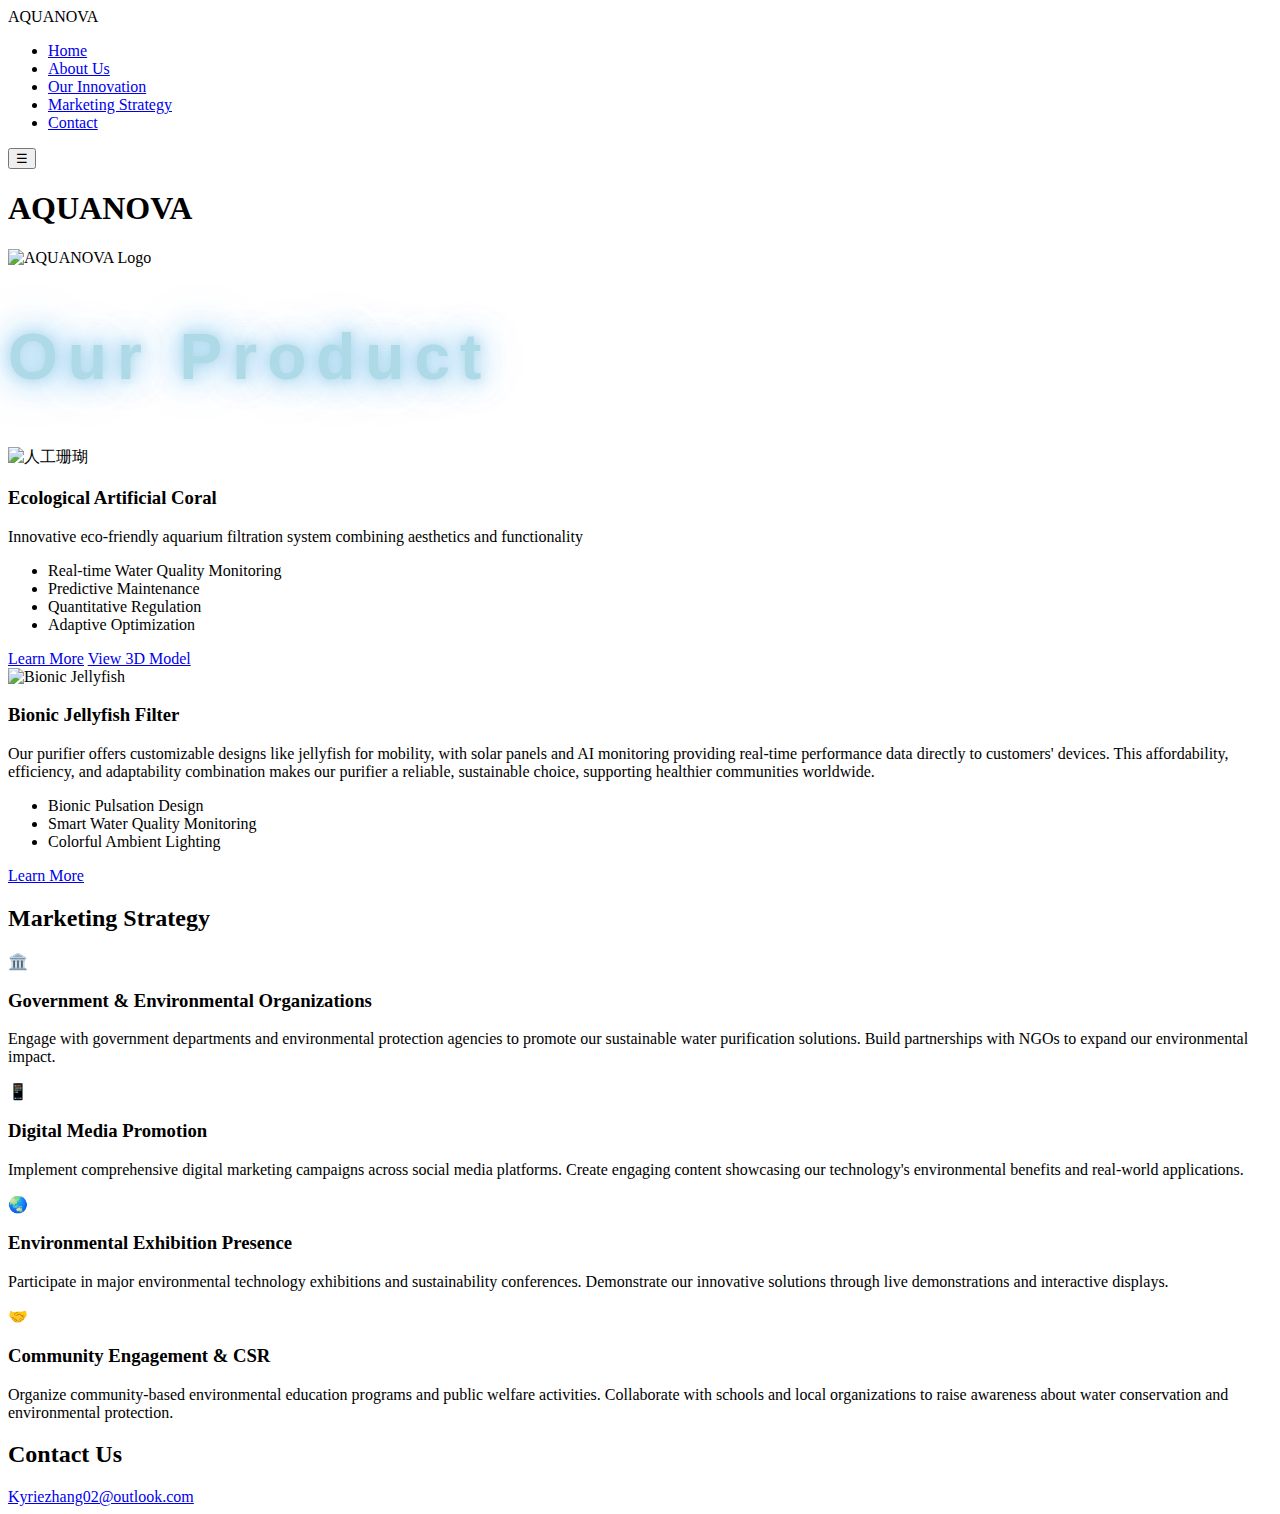
==== commit b2eae200: "Update index.html" ====
--- a/index.html
+++ b/index.html
@@ -5,7 +5,7 @@
     <meta name="viewport" content="width=device-width, initial-scale=1.0">
     <title>AquaNova</title>
     <meta name="author" content="Kyrie">
-    <link rel="stylesheet" href="styles/main.css">
+    <link rel="stylesheet" href="/Water-Filter-/styles/main.css">
     <script src="https://cdnjs.cloudflare.com/ajax/libs/three.js/r128/three.min.js"></script>
     <script src="https://cdn.jsdelivr.net/npm/three@0.128.0/examples/js/controls/OrbitControls.js"></script>
     <script src="https://cdn.jsdelivr.net/npm/three@0.128.0/examples/js/loaders/GLTFLoader.js"></script>
@@ -15,11 +15,11 @@
     <nav class="main-nav">
         <div class="logo">AQUANOVA</div>
         <ul class="nav-links">
-            <li><a href="#home">Home</a></li>
-            <li><a href="about.html">About Us</a></li>
-            <li><a href="#innovation">Our Innovation</a></li>
-            <li><a href="#business">Marketing Strategy</a></li>
-            <li><a href="#contact">Contact</a></li>
+            <li><a href="/Water-Filter-/#home">Home</a></li>
+            <li><a href="/Water-Filter-/about.html">About Us</a></li>
+            <li><a href="/Water-Filter-/#innovation">Our Innovation</a></li>
+            <li><a href="/Water-Filter-/#business">Marketing Strategy</a></li>
+            <li><a href="/Water-Filter-/#contact">Contact</a></li>
         </ul>
         <button class="menu-toggle">☰</button>
     </nav>
@@ -29,7 +29,7 @@
             <h1 class="hero-title">AQUANOVA</h1>
             <div class="glowing-line"></div>
             <div class="logo-image">
-                <img src="images/A.png" alt="AQUANOVA Logo">
+                <img src="/Water-Filter-/images/A.png" alt="AQUANOVA Logo">
             </div>
         </div>
     </section>
@@ -52,14 +52,14 @@
                             <li>Adaptive Optimization</li>
                         </ul>
                         <div class="button-group">
-                            <a href="coral-details.html" class="learn-more">Learn More</a>
-                            <a href="model-view.html" class="view-3d">View 3D Model</a>
+                            <a href="/Water-Filter-/coral-details.html" class="learn-more">Learn More</a>
+                            <a href="/Water-Filter-/model-view.html" class="view-3d">View 3D Model</a>
                         </div>
                     </div>
                 </div>
                 <div class="product-card">
                     <div class="product-image">
-                        <img src="images/jellyfish2.jpg" alt="Bionic Jellyfish">
+                        <img src="/Water-Filter-/images/jellyfish2.jpg" alt="Bionic Jellyfish">
                     </div>
                     <div class="product-info">
                         <h3>Bionic Jellyfish Filter</h3>
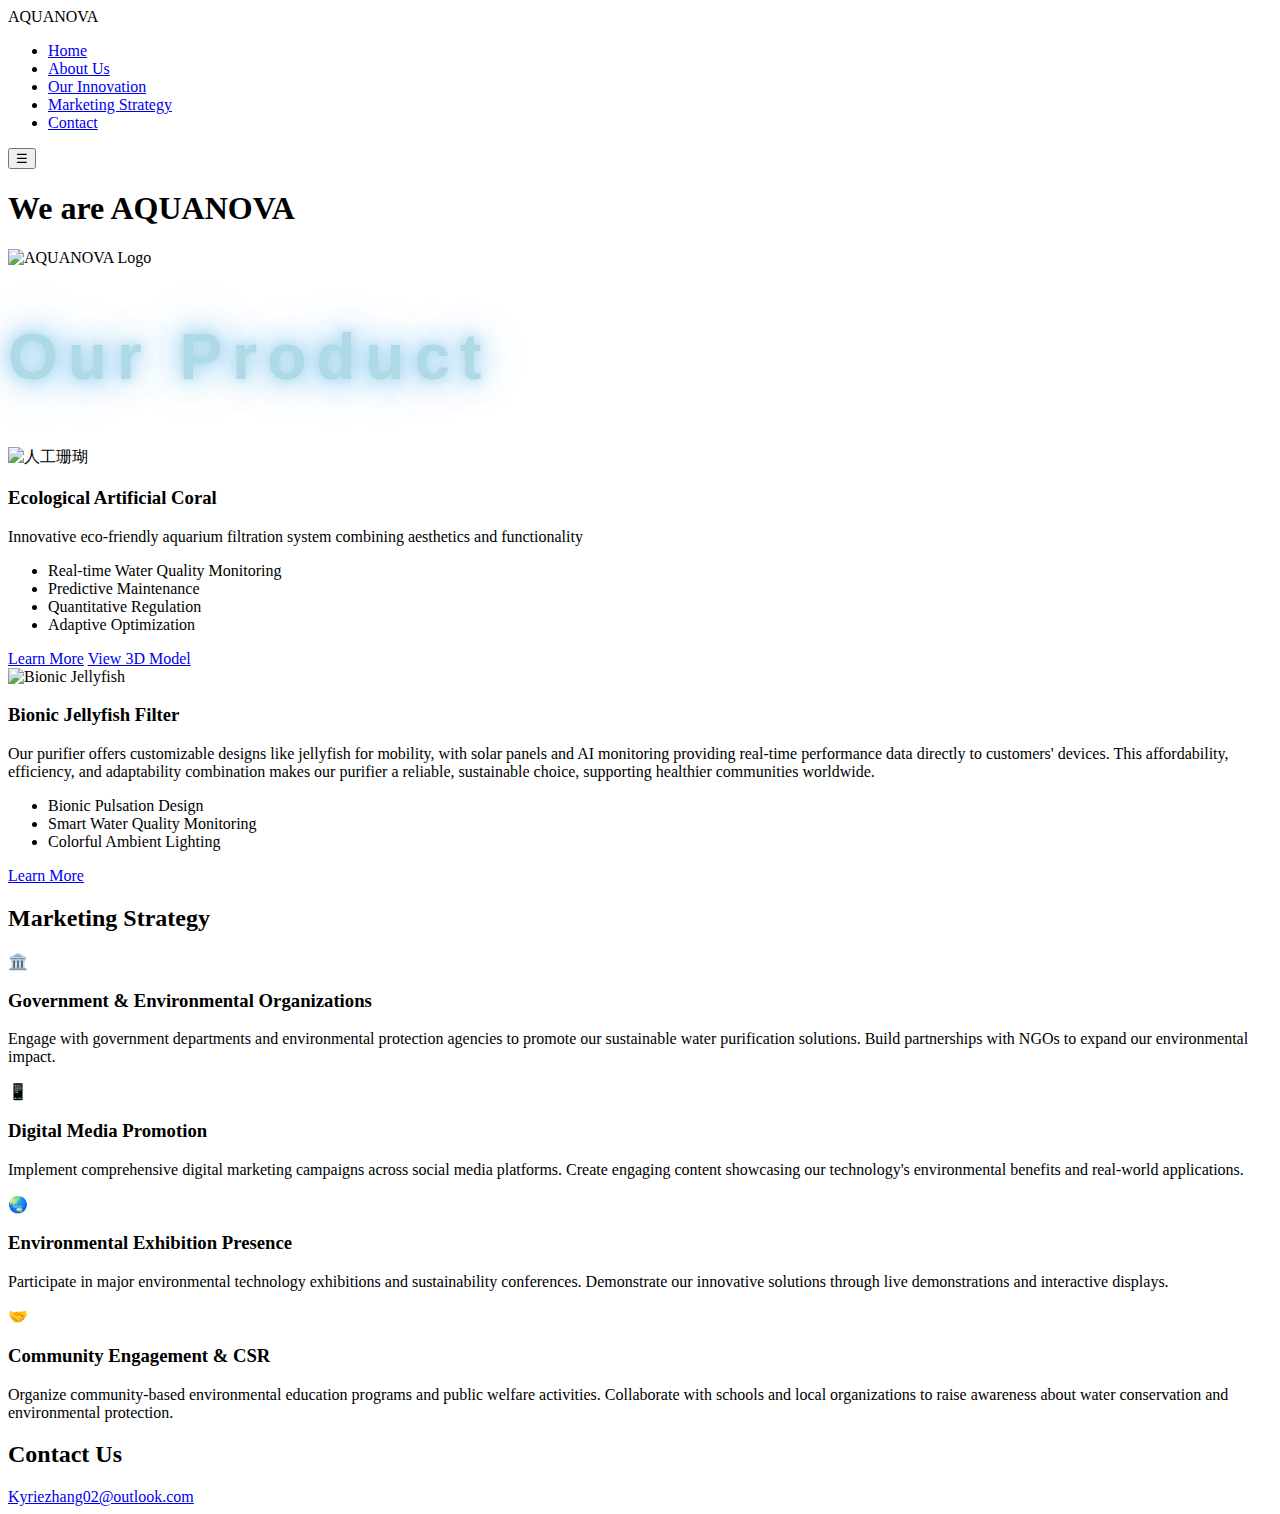
==== commit 0685097a: "Revert "good"" ====
--- a/index.html
+++ b/index.html
@@ -26,7 +26,7 @@
 
     <section class="hero" id="home">
         <div class="hero-content">
-            <h1 class="hero-title">AQUANOVA</h1>
+            <h1 class="hero-title">We are AQUANOVA</h1>
             <div class="glowing-line"></div>
             <div class="logo-image">
                 <img src="/Water-Filter-/images/A.png" alt="AQUANOVA Logo">
@@ -70,7 +70,7 @@
                             <li>Colorful Ambient Lighting</li>
                         </ul>
                         <div class="button-group">
-                            <a href="jellyfish-details.html" class="learn-more">Learn More</a>
+                            <a href="/Water-Filter-/jellyfish-details.html" class="learn-more">Learn More</a>
                         </div>
                     </div>
                 </div>
@@ -122,7 +122,7 @@
 
     
 
-    <script src="scripts/model-viewer.js"></script>
+    <script src="/Water-Filter-/scripts/model-viewer.js"></script>
     <script>
         // 获取模态框元素
         const modal = document.getElementById('coralModal');
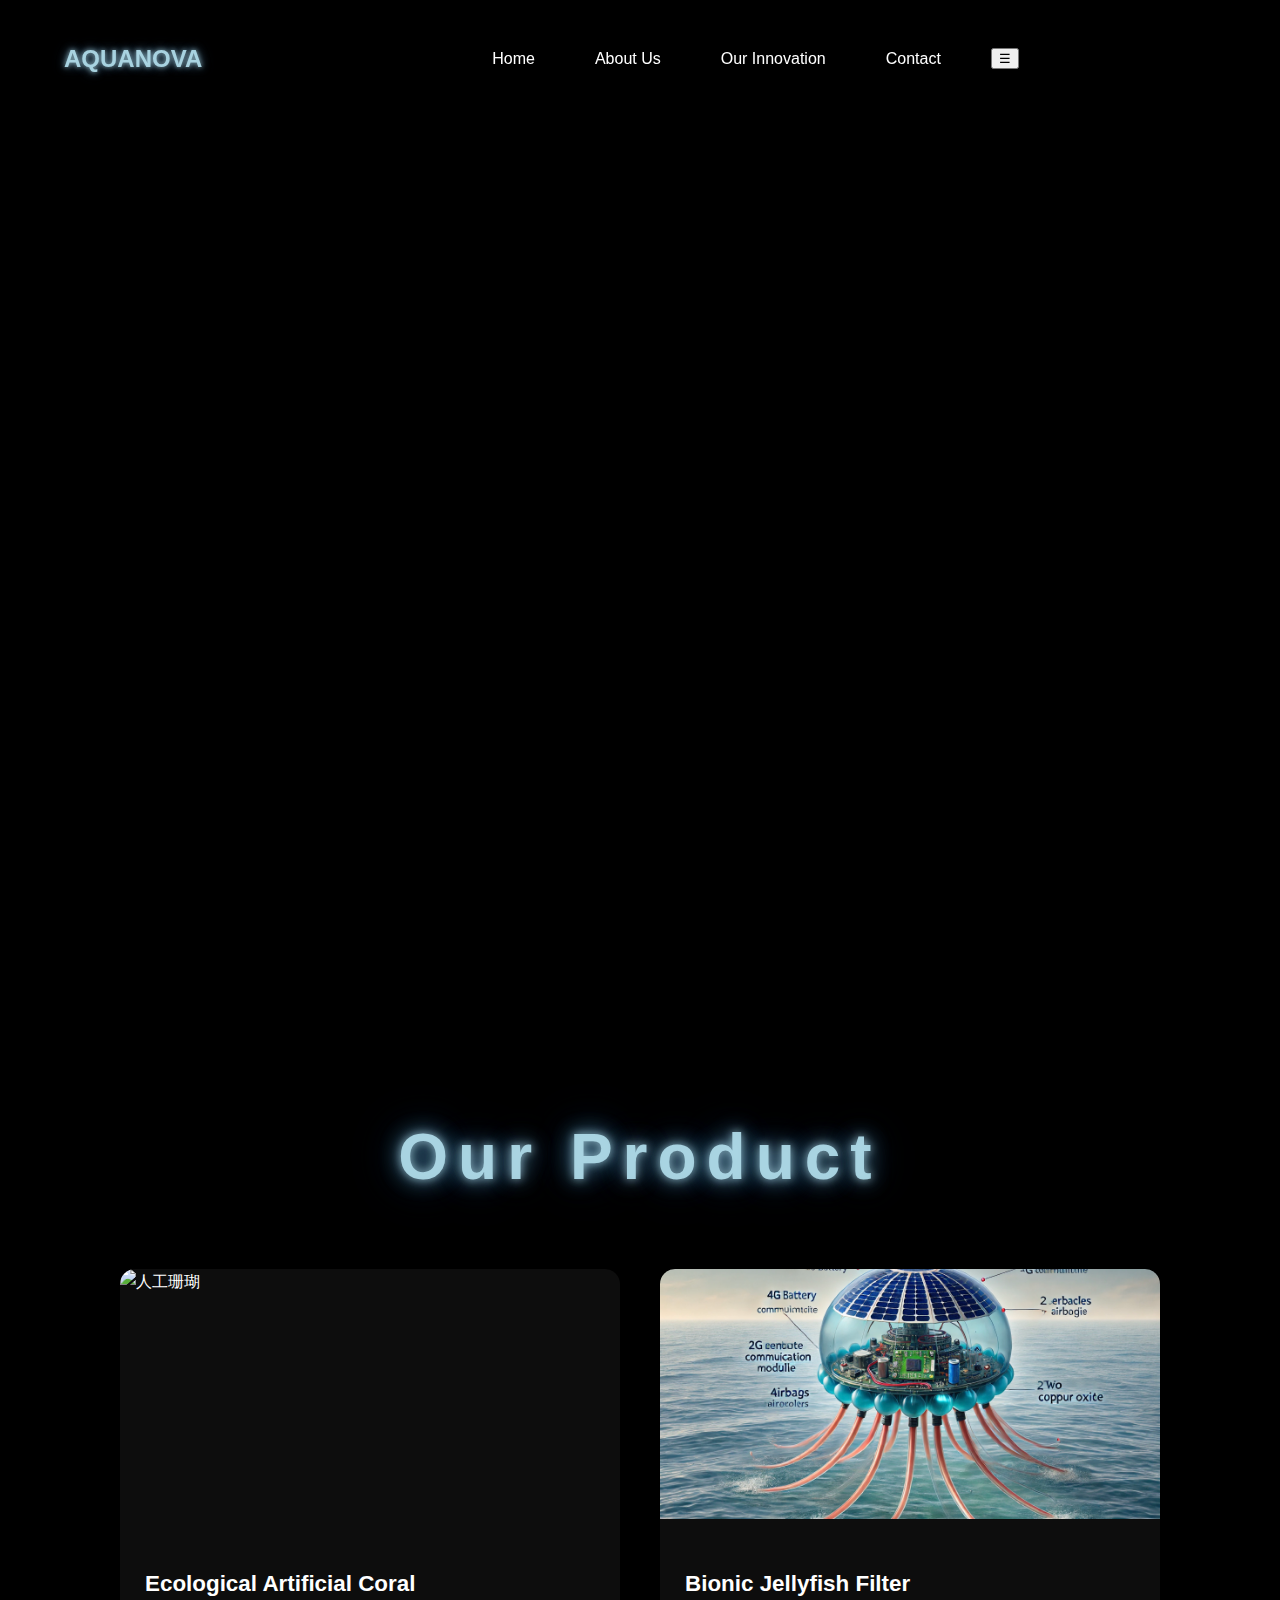
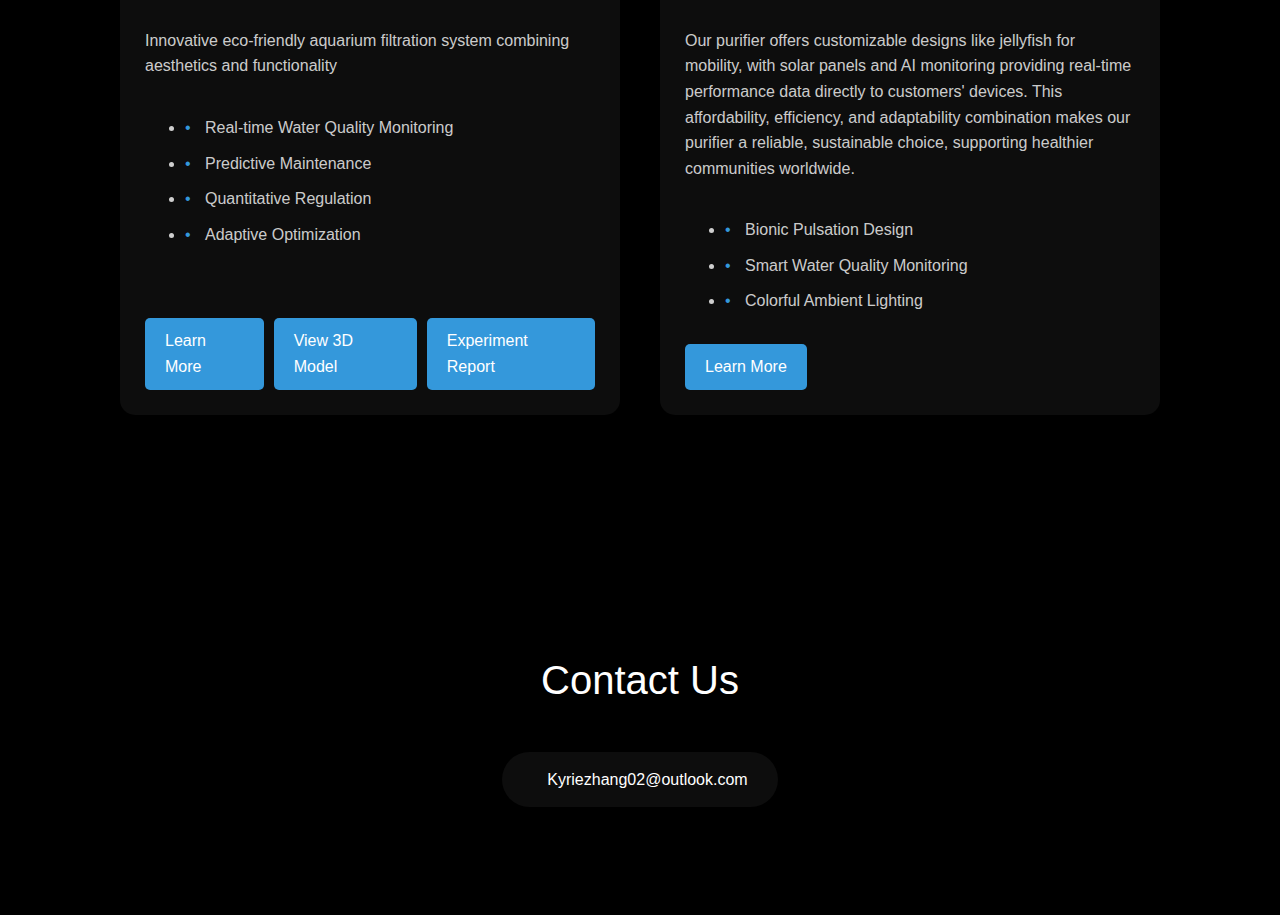
==== commit b4f36ce7: "final" ====
--- a/index.html
+++ b/index.html
@@ -5,7 +5,7 @@
     <meta name="viewport" content="width=device-width, initial-scale=1.0">
     <title>AquaNova</title>
     <meta name="author" content="Kyrie">
-    <link rel="stylesheet" href="/Water-Filter-/styles/main.css">
+    <link rel="stylesheet" href="styles/main.css">
     <script src="https://cdnjs.cloudflare.com/ajax/libs/three.js/r128/three.min.js"></script>
     <script src="https://cdn.jsdelivr.net/npm/three@0.128.0/examples/js/controls/OrbitControls.js"></script>
     <script src="https://cdn.jsdelivr.net/npm/three@0.128.0/examples/js/loaders/GLTFLoader.js"></script>
@@ -15,21 +15,20 @@
     <nav class="main-nav">
         <div class="logo">AQUANOVA</div>
         <ul class="nav-links">
-            <li><a href="/Water-Filter-/#home">Home</a></li>
-            <li><a href="/Water-Filter-/about.html">About Us</a></li>
-            <li><a href="/Water-Filter-/#innovation">Our Innovation</a></li>
-            <li><a href="/Water-Filter-/#business">Marketing Strategy</a></li>
-            <li><a href="/Water-Filter-/#contact">Contact</a></li>
+            <li><a href="#home">Home</a></li>
+            <li><a href="about.html">About Us</a></li>
+            <li><a href="#innovation">Our Innovation</a></li>
+            <li><a href="#contact">Contact</a></li>
         </ul>
         <button class="menu-toggle">☰</button>
     </nav>
 
     <section class="hero" id="home">
         <div class="hero-content">
-            <h1 class="hero-title">We are AQUANOVA</h1>
+            <h1 class="hero-title">AQUANOVA</h1>
             <div class="glowing-line"></div>
             <div class="logo-image">
-                <img src="/Water-Filter-/images/A.png" alt="AQUANOVA Logo">
+                <img src="images/A.png" alt="AQUANOVA Logo">
             </div>
         </div>
     </section>
@@ -40,7 +39,7 @@
             <div class="product-grid">
                 <div class="product-card">
                     <div class="product-image">
-                        <img src="https://via.placeholder.com/300x200" alt="人工珊瑚">
+                        <img src="images/coral.jpg" alt="人工珊瑚">
                     </div>
                     <div class="product-info">
                         <h3>Ecological Artificial Coral</h3>
@@ -52,14 +51,15 @@
                             <li>Adaptive Optimization</li>
                         </ul>
                         <div class="button-group">
-                            <a href="/Water-Filter-/coral-details.html" class="learn-more">Learn More</a>
-                            <a href="/Water-Filter-/model-view.html" class="view-3d">View 3D Model</a>
+                            <a href="coral-details.html" class="learn-more">Learn More</a>
+                            <a href="model-view.html" class="view-3d">View 3D Model</a>
+                            <a href="experiment-report.html" class="view-3d">Experiment Report</a>
                         </div>
                     </div>
                 </div>
                 <div class="product-card">
                     <div class="product-image">
-                        <img src="/Water-Filter-/images/jellyfish2.jpg" alt="Bionic Jellyfish">
+                        <img src="images/jellyfish2.jpg" alt="Bionic Jellyfish">
                     </div>
                     <div class="product-info">
                         <h3>Bionic Jellyfish Filter</h3>
@@ -70,80 +70,47 @@
                             <li>Colorful Ambient Lighting</li>
                         </ul>
                         <div class="button-group">
-                            <a href="/Water-Filter-/jellyfish-details.html" class="learn-more">Learn More</a>
+                            <a href="jellyfish-details.html" class="learn-more">Learn More</a>
                         </div>
                     </div>
                 </div>
             </div>
         </section>
 
-        <section id="business" class="business-plan">
-            <h2>Marketing Strategy</h2>
-            <div class="plan-container">
-                <div class="plan-grid">
-                    <div class="plan-item">
-                        <div class="plan-icon">🏛️</div>
-                        <h3>Government & Environmental Organizations</h3>
-                        <p>Engage with government departments and environmental protection agencies to promote our sustainable water purification solutions. Build partnerships with NGOs to expand our environmental impact.</p>
+        <section class="contact-section" id="contact">
+            <h2>Contact Us</h2>
+            <div class="contact-container">
+                <a href="mailto:Kyriezhang02@outlook.com" class="email-link">
+                    <div class="email-icon">
+                        <span class="envelope">
+                            <span class="paper"></span>
+                        </span>
                     </div>
-                    <div class="plan-item">
-                        <div class="plan-icon">📱</div>
-                        <h3>Digital Media Promotion</h3>
-                        <p>Implement comprehensive digital marketing campaigns across social media platforms. Create engaging content showcasing our technology's environmental benefits and real-world applications.</p>
-                    </div>
-                    <div class="plan-item">
-                        <div class="plan-icon">🌏</div>
-                        <h3>Environmental Exhibition Presence</h3>
-                        <p>Participate in major environmental technology exhibitions and sustainability conferences. Demonstrate our innovative solutions through live demonstrations and interactive displays.</p>
-                    </div>
-                    <div class="plan-item">
-                        <div class="plan-icon">🤝</div>
-                        <h3>Community Engagement & CSR</h3>
-                        <p>Organize community-based environmental education programs and public welfare activities. Collaborate with schools and local organizations to raise awareness about water conservation and environmental protection.</p>
-                    </div>
-                </div>
+                    <span class="email-text">Kyriezhang02@outlook.com</span>
+                </a>
             </div>
         </section>
     </main>
 
-    <section class="contact-section" id="contact">
-        <h2>Contact Us</h2>
-        <div class="contact-container">
-            <a href="mailto:Kyriezhang02@outlook.com" class="email-link">
-                <div class="email-icon">
-                    <span class="envelope">
-                        <span class="paper"></span>
-                    </span>
-                </div>
-                <span class="email-text">Kyriezhang02@outlook.com</span>
-            </a>
-        </div>
-    </section>
-
-    
-
-    <script src="/Water-Filter-/scripts/model-viewer.js"></script>
+    <script src="scripts/model-viewer.js"></script>
     <script>
-        // 获取模态框元素
+        // 模态框相关代码保持不变
         const modal = document.getElementById('coralModal');
         const closeButton = document.querySelector('.close-button');
         const learnMoreButtons = document.querySelectorAll('.learn-more');
 
-        // 打开模态框
         learnMoreButtons.forEach(button => {
             button.addEventListener('click', () => {
                 modal.style.display = 'block';
-                document.body.style.overflow = 'hidden'; // 防止背景滚动
+                document.body.style.overflow = 'hidden';
             });
         });
 
-        // 关闭模态框
         closeButton.addEventListener('click', () => {
             modal.style.display = 'none';
-            document.body.style.overflow = 'auto'; // 恢复背景滚动
+            document.body.style.overflow = 'auto';
         });
 
-        // 点击模态框外部关闭
         window.addEventListener('click', (event) => {
             if (event.target === modal) {
                 modal.style.display = 'none';
@@ -151,7 +118,6 @@
             }
         });
 
-        // ESC键关闭模态框
         document.addEventListener('keydown', (event) => {
             if (event.key === 'Escape' && modal.style.display === 'block') {
                 modal.style.display = 'none';
--- a/styles/main.css
+++ b/styles/main.css
@@ -0,0 +1,1581 @@
+<<<<<<< Updated upstream
+/* 重置和基础样式 */
+* {
+    margin: 0;
+    padding: 0;
+    box-sizing: border-box;
+}
+
+body {
+    font-family: Arial, sans-serif;
+    line-height: 1.6;
+    color: #fff;
+    background: #000;
+    overscroll-behavior: none;  /* 禁用过度滚动行为 */
+    -webkit-overflow-scrolling: auto;  /* 禁用 iOS 的弹性滚动 */
+}
+
+/* 导航栏样式 */
+.main-nav {
+    position: fixed;
+    top: 0;
+    left: 0;
+    width: 100%;
+    padding: 30px 5%;
+    display: flex;
+    justify-content: flex-start;  /* 改为左对齐 */
+    align-items: center;
+    z-index: 1000;
+    background: rgba(0, 0, 0, 0.8);
+    gap: 50px;
+}
+
+.logo {
+    color: rgba(173, 216, 230, 0.95);
+    font-size: 1.5em;
+    font-weight: bold;
+    text-decoration: none;
+    text-shadow: 
+        0 0 5px rgba(173, 216, 230, 0.8),
+        0 0 10px rgba(135, 206, 235, 0.5),
+        0 0 15px rgba(100, 149, 237, 0.3);
+    transition: all 0.3s ease;
+    margin-right: 100px;  /* 增加logo和导航链接之间的距离 */
+}
+
+.logo:hover {
+    color: rgba(173, 216, 230, 1);
+    text-shadow: 
+        0 0 8px rgba(173, 216, 230, 0.9),
+        0 0 15px rgba(135, 206, 235, 0.6),
+        0 0 20px rgba(100, 149, 237, 0.4);
+}
+
+.nav-links {
+    display: flex;
+    list-style: none;
+    margin-left: 70px;  /* 向左移动导航链接 */
+    gap: 30px;
+}
+
+.nav-links li {
+    margin-left: 30px;  /* 保持链接之间的间距 */
+}
+
+.nav-links a {
+    color: white;
+    text-decoration: none;
+    font-size: 1em;
+    transition: color 0.3s ease;
+}
+
+.nav-links a:hover {
+    color: #3498db;
+}
+
+/* 英雄区域样式 */
+.hero {
+    min-height: 100vh;
+    padding: 0;
+    display: flex;
+    align-items: center;
+    justify-content: center;
+    position: relative;
+    overflow: hidden;
+    background: #000;
+    touch-action: none;
+    padding-top: 5vh;  /* 添加顶部内边距，整体下移5% */
+}
+
+.hero-content {
+    position: relative;
+    text-align: center;
+    z-index: 1;
+    margin-top: 0;
+}
+
+/* AQUANOVA 标题样式 */
+.hero-title {
+    font-family: Arial, sans-serif;
+    font-size: 8rem;
+    font-weight: 900;
+    color: rgba(173, 216, 230, 0.95);
+    letter-spacing: 10px;
+    text-transform: uppercase;
+    margin-top: 150px;  /* 添加顶部边距 */
+    text-shadow: 
+        0 0 10px rgba(173, 216, 230, 0.8),
+        0 0 20px rgba(135, 206, 235, 0.5),
+        0 0 30px rgba(100, 149, 237, 0.3),
+        0 0 40px rgba(0, 191, 255, 0.3),
+        0 0 70px rgba(30, 144, 255, 0.2);
+    animation: fadeInGlow 1.5s linear forwards 1.2s;
+    opacity: 0;
+    animation: fadeInGlow 1.5s ease forwards 1.2s;
+}
+
+/* We are 文本样式 */
+.hero-content::before {
+    content: 'We are';
+    position: absolute;
+    top: 50%;
+    left: 50%;
+    transform: translate(-50%, -220%);
+    font-family: Arial, sans-serif;
+    font-size: calc(8rem * 0.68);
+    font-weight: 900;
+    color: rgba(173, 216, 230, 0.95);
+    letter-spacing: 10px;
+    text-transform: uppercase;
+    opacity: 0;
+    animation: fadeInInstant 0.3s linear forwards 0.5s;  /* 缩短动画时间，使用新的动画 */
+    text-shadow: 
+        0 0 10px rgba(173, 216, 230, 0.8),
+        0 0 20px rgba(135, 206, 235, 0.5),
+        0 0 30px rgba(100, 149, 237, 0.3),
+        0 0 40px rgba(0, 191, 255, 0.3),
+        0 0 70px rgba(30, 144, 255, 0.2);
+}
+
+/* 新增立即出现的动画 */
+@keyframes fadeInInstant {
+    0% {
+        opacity: 0;
+    }
+    100% {
+        opacity: 1;
+    }
+}
+
+/* 发光动画 */
+@keyframes glow {
+    from {
+        text-shadow: 
+            0 0 10px rgba(173, 216, 230, 0.8),
+            0 0 20px rgba(135, 206, 235, 0.5),
+            0 0 30px rgba(100, 149, 237, 0.3),
+            0 0 40px rgba(0, 191, 255, 0.3),
+            0 0 70px rgba(30, 144, 255, 0.2);
+    }
+    to {
+        text-shadow: 
+            0 0 15px rgba(173, 216, 230, 0.9),
+            0 0 25px rgba(135, 206, 235, 0.6),
+            0 0 35px rgba(100, 149, 237, 0.4),
+            0 0 45px rgba(0, 191, 255, 0.4),
+            0 0 75px rgba(30, 144, 255, 0.3);
+    }
+}
+
+/* 发光线条样式和动画 */
+.glowing-line {
+    width: 80%;
+    height: 6px;
+    background: #3498db;
+    margin: 20px auto 0;
+    position: relative;
+    transform-origin: left center;  /* 改为左侧起点 */
+    animation: laserScan 1.5s ease forwards 1.2s;
+    opacity: 0;
+}
+
+/* 定义从左向右的激光扫描动画 */
+@keyframes laserScan {
+    0% {
+        opacity: 1;
+        transform: scaleX(0);  /* 开始时宽度为0 */
+        box-shadow: 
+            0 0 10px #3498db,
+            0 0 20px #3498db,
+            0 0 30px #3498db,
+            0 0 40px #3498db;
+    }
+    100% {
+        opacity: 1;
+        transform: scaleX(1);  /* 结束时完全展开 */
+        box-shadow: 
+            0 0 10px #3498db,
+            0 0 20px #3498db,
+            0 0 30px #3498db,
+            0 0 40px #3498db;
+    }
+}
+
+/* 产品展示区域样式 */
+.product-showcase {
+    padding: 100px 5%;
+    background: #000;
+    min-height: 100vh;  /* 确保有足够的高度 */
+    display: flex;
+    flex-direction: column;
+    align-items: center;
+}
+
+.product-showcase h2 {
+    text-align: center;
+    color: #fff;
+    margin-bottom: 60px;
+    font-size: 2.5em;
+    font-weight: 300;
+}
+
+/* 商业计划部分样式 */
+.business-plan {
+    padding: 100px 5%;
+    background: #000;
+}
+
+.business-plan h2 {
+    text-align: center;
+    color: #fff;
+    margin-bottom: 60px;
+    font-size: 2.5em;
+    font-weight: 300;
+}
+
+.plan-container {
+    max-width: 1200px;
+    margin: 0 auto;
+}
+
+.plan-grid {
+    display: grid;
+    grid-template-columns: repeat(2, 1fr);
+    gap: 40px;
+    padding: 20px;
+}
+
+.plan-item {
+    background: rgba(255, 255, 255, 0.05);
+    padding: 30px;
+    border-radius: 20px;
+    box-shadow: 0 5px 15px rgba(0, 0, 0, 0.3);
+    transition: all 0.3s ease;
+}
+
+.plan-item:hover {
+    transform: translateY(-5px);
+    box-shadow: 0 15px 30px rgba(0, 0, 0, 0.12);
+}
+
+.plan-icon {
+    font-size: 2.5em;
+    margin-bottom: 20px;
+    text-align: center;
+}
+
+.plan-item h3 {
+    color: #fff;
+    margin-bottom: 15px;
+    font-size: 1.4em;
+    text-align: center;
+}
+
+.plan-item p {
+    color: rgba(255, 255, 255, 0.8);
+    line-height: 1.6;
+    text-align: center;
+}
+
+/* 联系我们部分样式 */
+.contact-section {
+    padding: 100px 5%;
+    background: #000;
+    text-align: center;
+}
+
+.contact-section h2 {
+    color: #fff;
+    margin-bottom: 40px;
+    font-size: 2.5em;
+    font-weight: 300;
+}
+
+.contact-container {
+    max-width: 600px;
+    margin: 0 auto;
+}
+
+.email-link {
+    display: inline-flex;
+    align-items: center;
+    padding: 15px 30px;
+    background: rgba(255, 255, 255, 0.05);
+    border-radius: 50px;
+    text-decoration: none;
+    color: #fff;
+    box-shadow: 0 5px 15px rgba(0, 0, 0, 0.1);
+    transition: transform 0.3s ease;
+}
+
+.email-link:hover {
+    transform: translateY(-3px);
+    box-shadow: 0 8px 20px rgba(0, 0, 0, 0.15);
+}
+
+.email-icon {
+    margin-right: 15px;
+    font-size: 1.5em;
+}
+
+/* 产品卡片样式 */
+.product-card {
+    width: 100%;  /* 改为100%宽度 */
+    max-width: 500px;  /* 限制最大宽度，两边一样 */
+    margin: 0 auto;
+    background: rgba(255, 255, 255, 0.05);
+    border-radius: 15px;
+    overflow: hidden;
+    box-shadow: 0 5px 15px rgba(0, 0, 0, 0.3);
+    transition: transform 0.3s ease;
+    height: 100%;  /* 确保高度一致 */
+    display: flex;  /* 使用flex布局 */
+    flex-direction: column;  /* 垂直排列 */
+}
+
+.product-card:hover {
+    transform: translateY(-10px);
+    box-shadow: 0 15px 30px rgba(0, 0, 0, 0.15);
+}
+
+.product-image {
+    width: 100%;
+    height: 250px;  /* 固定图片高度 */
+    overflow: hidden;
+}
+
+.product-image img {
+    width: 100%;
+    height: 100%;
+    object-fit: cover;
+}
+
+.product-info {
+    padding: 25px;
+    flex-grow: 1;  /* 让内容区域填充剩余空间 */
+    display: flex;
+    flex-direction: column;
+}
+
+.product-info h3 {
+    color: #fff;
+    margin-bottom: 10px;
+    font-size: 1.4em;
+}
+
+.product-info p {
+    color: rgba(255, 255, 255, 0.8);
+    margin-bottom: 20px;
+}
+
+.features {
+    flex-grow: 1;  /* 让特性列表占据可用空间 */
+    margin-bottom: 20px;
+}
+
+.features li {
+    margin-bottom: 10px;
+    padding-left: 20px;
+    position: relative;
+    color: rgba(255, 255, 255, 0.8);
+}
+
+.features li::before {
+    content: '•';
+    position: absolute;
+    left: 0;
+    color: #3498db;
+}
+
+.button-group {
+    display: flex;
+    gap: 10px;
+}
+
+.learn-more, .view-3d {
+    padding: 10px 20px;
+    border: none;
+    border-radius: 5px;
+    background: #3498db;
+    color: #fff;
+    cursor: pointer;
+    transition: background 0.3s ease;
+    text-decoration: none;
+}
+
+.learn-more:hover, .view-3d:hover {
+    background: #2980b9;
+}
+
+/* 响应式调整 */
+@media (max-width: 768px) {
+    .plan-grid {
+        grid-template-columns: 1fr;
+    }
+    
+    .product-grid {
+        grid-template-columns: 1fr;
+    }
+    
+    .button-group {
+        flex-direction: column;
+    }
+}
+
+/* About 页面样式 */
+.about-page {
+    min-height: 100vh;
+    padding: 120px 5% 60px;
+    background: #000;
+}
+
+.about-page .about-content {
+    max-width: 1800px;  /* 增加最大宽度以适应五个卡片 */
+    margin: 0 auto;
+}
+
+.about-page h1 {
+    text-align: center;
+    color: #fff;
+    margin-bottom: 60px;
+    font-size: 2.5em;
+    font-weight: 300;
+}
+
+/* 修改团队网格布局 */
+.about-page .team-grid {
+    display: grid;
+    grid-template-columns: repeat(5, 1fr);  /* 固定5列 */
+    gap: 20px;
+    padding: 20px;
+}
+
+/* 团队成员卡片容器 */
+.team-member {
+    width: 100%;
+    min-height: 350px;  /* 设置固定最小高度 */
+    perspective: 1000px;
+    margin-bottom: 30px;
+}
+
+/* 卡片内部容器 */
+.card-inner {
+    position: relative;
+    width: 100%;
+    height: 100%;
+    min-height: 350px;  /* 确保内部容器也有相同的最小高度 */
+    text-align: center;
+    transition: transform 2s;
+    transform-style: preserve-3d;
+    animation: flipToFront 2s ease forwards;
+}
+
+/* 卡片正面和背面的共同样式 */
+/* 可以通过修改min-height来调整卡片高度 */
+/* 可以通过修改padding来调整卡片内容与边缘的间距 */
+.card-front, .card-back {
+    position: absolute;
+    width: 100%;
+    height: 100%;
+    min-height: 350px;  /* 调整这个值可以改变卡片高度,比如改为400px会让卡片更高 */
+    backface-visibility: hidden;
+    border-radius: 15px;
+    padding: 0px;  /* 调整这个值可以改变内容与边缘的间距,比如改为30px会有更大间距 */
+    background: rgba(255, 255, 255, 0.15);
+    box-shadow: 0 5px 15px rgba(52, 152, 219, 0.2);
+    display: flex;
+    flex-direction: column;
+    justify-content: center;
+    align-items: center;
+}
+
+/* 卡片背面样式 */
+/* 背面样式会继承前面定义的min-height和padding */
+/* 可以通过修改border-width来调整边框粗细 */
+.card-back {
+    position: absolute;
+    width: 100%;
+    height: 100%;
+    min-height: 350px;
+    backface-visibility: hidden;
+    border-radius: 15px;
+    padding: 0;
+    background: rgba(255, 255, 255, 0.12);
+    transform: rotateY(0deg);
+    display: flex;
+    align-items: center;
+    justify-content: center;
+    overflow: hidden;
+    border: 2px solid #3498db;  /* 调整这个值可以改变边框粗细,比如改为3px会有更粗的边框 */
+    box-shadow: 
+        0 0 10px rgba(52, 152, 219, 0.3),
+        0 0 20px rgba(52, 152, 219, 0.2),
+        inset 0 0 15px rgba(52, 152, 219, 0.2);  /* 添加内外发光效果 */
+}
+
+/* Logo 样式 */
+.logo-back {
+    width: 100%;
+    height: 100%;
+    object-fit: cover;
+    opacity: 0.9;
+    padding: 0;
+    filter: brightness(1.1);
+    transform: scale(1.2);
+}
+
+/* 卡片正面样式 */
+.card-front {
+    transform: rotateY(180deg);
+    background: rgba(255, 255, 255, 0.15);
+}
+
+/* 卡片内容样式 */
+.card-front img {
+    width: 100px;
+    height: 100px;
+    border-radius: 50%;
+    margin-bottom: 15px;
+    object-fit: cover;
+    border: 3px solid rgba(255, 255, 255, 0.2);
+}
+
+.card-front h3 {
+    color: rgba(255, 255, 255, 0.95);
+    margin-bottom: 8px;
+    font-size: 1.2em;
+}
+
+.card-front .role {
+    color: #5dade2;
+    font-size: 0.95em;
+    margin-bottom: 15px;
+}
+
+.card-front .member-info p {
+    color: rgba(255, 255, 255, 0.9);
+    font-size: 0.9em;
+    line-height: 1.6;
+}
+
+/* 翻转动画 */
+@keyframes flipToFront {
+    0% {
+        transform: rotateY(0deg);
+    }
+    100% {
+        transform: rotateY(180deg);
+    }
+}
+
+/* 为每个卡片设置不同的延迟 */
+.team-member:nth-child(1) .card-inner { animation-delay: 0.4s; }
+.team-member:nth-child(2) .card-inner { animation-delay: 1.4s; }
+.team-member:nth-child(3) .card-inner { animation-delay: 2.4s; }
+.team-member:nth-child(4) .card-inner { animation-delay: 3.4s; }
+.team-member:nth-child(5) .card-inner { animation-delay: 4.4s; }
+
+/* 响应式调整 */
+@media (max-width: 1400px) {
+    .about-page .team-grid {
+        grid-template-columns: repeat(3, 1fr);
+        gap: 30px;
+    }
+}
+
+@media (max-width: 992px) {
+    .about-page .team-grid {
+        grid-template-columns: repeat(2, 1fr);
+        gap: 25px;
+    }
+}
+
+@media (max-width: 576px) {
+    .about-page .team-grid {
+        grid-template-columns: 1fr;
+        gap: 20px;
+    }
+    
+    .about-page .team-member {
+        padding: 20px;
+    }
+    
+    .about-page .team-member img {
+        width: 120px;
+        height: 120px;
+    }
+}
+
+/* 模态框样式调整 */
+.modal-content {
+    background: #000;
+    color: #fff;
+}
+
+.modal-content h2,
+.modal-content h3 {
+    color: #fff;
+}
+
+.modal-content p,
+.modal-content li {
+    color: rgba(255, 255, 255, 0.8);
+}
+
+/* 按钮样式调整 */
+.learn-more, .view-3d {
+    background: #3498db;
+    color: #fff;
+}
+
+.learn-more:hover, .view-3d:hover {
+    background: #2980b9;
+}
+
+/* 卡片悬停效果 */
+.product-card:hover,
+.plan-item:hover,
+.about-page .team-member:hover {
+    box-shadow: 0 15px 30px rgba(52, 152, 219, 0.2);
+}
+
+/* 恢复产品网格布局 */
+.product-grid {
+    display: grid;
+    grid-template-columns: repeat(2, 1fr);
+    gap: 40px;
+    max-width: 1200px;
+    margin: 0 auto;
+    align-items: stretch;  /* 确保网格项目高度一致 */
+}
+
+/* 底部样式 */
+.footer {
+    padding: 40px 0;
+    text-align: center;
+    background: #000;
+}
+
+.footer-contact {
+    display: flex;
+    flex-direction: column;
+    align-items: center;
+    gap: 15px;
+}
+
+.footer-contact-icon {
+    display: flex;
+    align-items: center;
+    justify-content: center;
+    width: 120px;  /* 增大尺寸 */
+    height: 120px;  /* 增大尺寸 */
+    border-radius: 50%;
+    background: rgba(52, 152, 219, 0.2);
+    color: #fff;
+    text-decoration: none;
+    transition: all 0.3s ease;
+    border: 1px solid rgba(52, 152, 219, 0.3);
+}
+
+.footer-contact-icon svg {
+    width: 48px;  /* 增大图标尺寸 */
+    height: 48px;  /* 增大图标尺寸 */
+}
+
+.footer-contact-icon:hover {
+    background: rgba(52, 152, 219, 0.4);
+    transform: translateY(-2px) scale(1.1);
+    box-shadow: 0 5px 15px rgba(52, 152, 219, 0.2);
+}
+
+.footer-email {
+    color: rgba(255, 255, 255, 0.8);
+    font-size: 1.1em;
+    margin-top: 5px;
+}
+
+/* Logo 图片样式 */
+.logo-image {
+    margin-top: 30px;  /* 调整与发光线条的距离 */
+    width: 150px;  /* 设置合适的宽度 */
+    height: auto;
+    margin-left: auto;
+    margin-right: auto;
+    opacity: 0;
+    animation: fadeInGlow 1.5s ease forwards 1.2s;
+}
+
+.logo-image img {
+    width: 100%;
+    height: auto;
+    object-fit: contain;
+    opacity: 0.9;  /* 稍微调整透明度 */
+    transition: opacity 0.3s ease;
+}
+
+.logo-image img:hover {
+    opacity: 1;
+}
+
+/* 定义动画关键帧 */
+@keyframes fadeInUp {
+    from {
+        opacity: 0;
+        transform: translateY(30px);
+    }
+    to {
+        opacity: 1;
+        transform: translateY(0);
+    }
+}
+
+/* 定义渐入发光动画 */
+@keyframes fadeInGlow {
+    0% {
+        opacity: 0;
+        text-shadow: none;
+    }
+    4% {
+        opacity: 0.04;
+        text-shadow: 
+            0 0 0.4px rgba(173, 216, 230, 0.04),
+            0 0 0.8px rgba(135, 206, 235, 0.02);
+    }
+    8% {
+        opacity: 0.08;
+        text-shadow: 
+            0 0 0.8px rgba(173, 216, 230, 0.08),
+            0 0 1.6px rgba(135, 206, 235, 0.04);
+    }
+    12% {
+        opacity: 0.12;
+        text-shadow: 
+            0 0 1.2px rgba(173, 216, 230, 0.12),
+            0 0 2.4px rgba(135, 206, 235, 0.06);
+    }
+    16% {
+        opacity: 0.16;
+        text-shadow: 
+            0 0 1.6px rgba(173, 216, 230, 0.16),
+            0 0 3.2px rgba(135, 206, 235, 0.08);
+    }
+    20% {
+        opacity: 0.2;
+        text-shadow: 
+            0 0 2px rgba(173, 216, 230, 0.2),
+            0 0 4px rgba(135, 206, 235, 0.1),
+            0 0 6px rgba(100, 149, 237, 0.1);
+    }
+    24% {
+        opacity: 0.24;
+        text-shadow: 
+            0 0 2.4px rgba(173, 216, 230, 0.24),
+            0 0 4.8px rgba(135, 206, 235, 0.12);
+    }
+    28% {
+        opacity: 0.28;
+        text-shadow: 
+            0 0 2.8px rgba(173, 216, 230, 0.28),
+            0 0 5.6px rgba(135, 206, 235, 0.14);
+    }
+    32% {
+        opacity: 0.32;
+        text-shadow: 
+            0 0 3.2px rgba(173, 216, 230, 0.32),
+            0 0 6.4px rgba(135, 206, 235, 0.16);
+    }
+    36% {
+        opacity: 0.36;
+        text-shadow: 
+            0 0 3.6px rgba(173, 216, 230, 0.36),
+            0 0 7.2px rgba(135, 206, 235, 0.18);
+    }
+    40% {
+        opacity: 0.4;
+        text-shadow: 
+            0 0 4px rgba(173, 216, 230, 0.4),
+            0 0 8px rgba(135, 206, 235, 0.2),
+            0 0 12px rgba(100, 149, 237, 0.2);
+    }
+    44% {
+        opacity: 0.44;
+        text-shadow: 
+            0 0 4.4px rgba(173, 216, 230, 0.44),
+            0 0 8.8px rgba(135, 206, 235, 0.22);
+    }
+    48% {
+        opacity: 0.48;
+        text-shadow: 
+            0 0 4.8px rgba(173, 216, 230, 0.48),
+            0 0 9.6px rgba(135, 206, 235, 0.24);
+    }
+    52% {
+        opacity: 0.52;
+        text-shadow: 
+            0 0 5.2px rgba(173, 216, 230, 0.52),
+            0 0 10.4px rgba(135, 206, 235, 0.26);
+    }
+    56% {
+        opacity: 0.56;
+        text-shadow: 
+            0 0 5.6px rgba(173, 216, 230, 0.56),
+            0 0 11.2px rgba(135, 206, 235, 0.28);
+    }
+    60% {
+        opacity: 0.6;
+        text-shadow: 
+            0 0 6px rgba(173, 216, 230, 0.6),
+            0 0 12px rgba(135, 206, 235, 0.3),
+            0 0 18px rgba(100, 149, 237, 0.3);
+    }
+    64% {
+        opacity: 0.64;
+        text-shadow: 
+            0 0 6.4px rgba(173, 216, 230, 0.64),
+            0 0 12.8px rgba(135, 206, 235, 0.32);
+    }
+    68% {
+        opacity: 0.68;
+        text-shadow: 
+            0 0 6.8px rgba(173, 216, 230, 0.68),
+            0 0 13.6px rgba(135, 206, 235, 0.34);
+    }
+    72% {
+        opacity: 0.72;
+        text-shadow: 
+            0 0 7.2px rgba(173, 216, 230, 0.72),
+            0 0 14.4px rgba(135, 206, 235, 0.36);
+    }
+    76% {
+        opacity: 0.76;
+        text-shadow: 
+            0 0 7.6px rgba(173, 216, 230, 0.76),
+            0 0 15.2px rgba(135, 206, 235, 0.38);
+    }
+    80% {
+        opacity: 0.8;
+        text-shadow: 
+            0 0 8px rgba(173, 216, 230, 0.8),
+            0 0 16px rgba(135, 206, 235, 0.4),
+            0 0 24px rgba(100, 149, 237, 0.4);
+    }
+    84% {
+        opacity: 0.84;
+        text-shadow: 
+            0 0 8.4px rgba(173, 216, 230, 0.84),
+            0 0 16.8px rgba(135, 206, 235, 0.42);
+    }
+    88% {
+        opacity: 0.88;
+        text-shadow: 
+            0 0 8.8px rgba(173, 216, 230, 0.88),
+            0 0 17.6px rgba(135, 206, 235, 0.44);
+    }
+    92% {
+        opacity: 0.92;
+        text-shadow: 
+            0 0 9.2px rgba(173, 216, 230, 0.92),
+            0 0 18.4px rgba(135, 206, 235, 0.46);
+    }
+    96% {
+        opacity: 0.96;
+        text-shadow: 
+            0 0 9.6px rgba(173, 216, 230, 0.96),
+            0 0 19.2px rgba(135, 206, 235, 0.48),
+            0 0 28.8px rgba(100, 149, 237, 0.48);
+    }
+    100% {
+        opacity: 1;
+        text-shadow: 
+            0 0 10px rgba(173, 216, 230, 0.8),
+            0 0 20px rgba(135, 206, 235, 0.5),
+            0 0 30px rgba(100, 149, 237, 0.3),
+            0 0 40px rgba(0, 191, 255, 0.3),
+            0 0 70px rgba(30, 144, 255, 0.2);
+    }
+}
+
+h1 {
+    color: #2c3e50;
+    font-family: 'Arial', sans-serif;
+    text-align: center;
+    animation: fadeInDown 1s ease-out;
+}
+
+@keyframes fadeInDown {
+    from {
+        opacity: 0;
+        transform: translateY(-20px);
+    }
+    to {
+        opacity: 1;
+        transform: translateY(0);
+    }
+}
+
+/* Our Teammates 标题样式 */
+.about-content h1 {
+    color: rgba(173, 216, 230, 0.95);  /* 使用相同的蓝色 */
+    font-family: Arial, sans-serif;
+    font-size: 4em;
+    text-align: center;
+    text-shadow: 0 0 10px rgba(52, 152, 219, 0.5);  /* 添加发光效果 */
+    margin-bottom: 50px;
+}
+
+/* 详情页面样式 */
+.details-page {
+    padding: 147px 20px 50px;
+    min-height: 100vh;
+    max-width: 1200px;
+    margin: 0 auto;
+}
+
+/* 产品介绍部分样式 */
+.product-intro {
+    min-height: 100vh;  /* 确保占满第一屏 */
+    text-align: center;
+    position: relative;
+    padding-bottom: 50px;
+    display: flex;
+    flex-direction: column;
+}
+
+/* 发光线条 */
+.product-intro::before {
+    content: '';
+    display: block;
+    width: 100%;
+    height: 8px;
+    background: #3498db;
+    position: absolute;
+    bottom: 220px;
+    left: 0;
+    transform-origin: left center;
+    animation: laserScanDetails 1.5s ease forwards 29s;  /* 使用与珊瑚页面相同的延迟时间 */
+    opacity: 0;
+}
+
+/* 激光扫描动画 */
+@keyframes laserScanDetails {
+    0% {
+        opacity: 1;
+        transform: scaleX(0);
+        box-shadow: 
+            0 0 10px #3498db,
+            0 0 20px #3498db,
+            0 0 30px #3498db,
+            0 0 40px #3498db;
+    }
+    100% {
+        opacity: 1;
+        transform: scaleX(1);
+        box-shadow: 
+            0 0 10px #3498db,
+            0 0 20px #3498db,
+            0 0 30px #3498db,
+            0 0 40px #3498db;
+    }
+}
+
+
+/* AI功能部分样式 */
+.details-content {
+    margin-top: -190px;  /* 调整与上方内容的间距 */
+    padding-top: 110px;  /* 添加顶部内边距 */
+}
+
+.details-content h2 {
+    color: #fff;
+    font-size: 2.5em;
+    margin-bottom: 40px;
+    text-align: center;
+}
+
+/* 产品描述容器 */
+.product-description {
+    color: rgba(255, 255, 255, 0.8);
+    font-size: 1.3em;
+    line-height: 1.8;
+    max-width: 800px;
+    margin: 0 auto;
+    padding: 20px;
+    position: relative;
+    text-align: left;
+    margin-left: 200px;
+    margin-right: auto;
+}
+
+/* 光标样式 */
+.typing-cursor {
+    display: inline-block;
+    width: 1px;
+    height: 1.4em;
+    background-color: #3498db;
+    margin-left: 2px;
+    vertical-align: middle;
+    animation: blink-caret 0.75s step-end infinite;
+}
+
+/* 光标闪烁动画 */
+@keyframes blink-caret {
+    from, to { opacity: 0 }
+    50% { opacity: 1 }
+}
+
+/* 功能特性网格 */
+.features-grid {
+    display: grid;
+    grid-template-columns: repeat(2, 1fr);
+    gap: 30px;
+    margin: 40px 0;
+}
+
+.feature-item {
+    background: rgba(255, 255, 255, 0.05);
+    border-radius: 15px;
+    padding: 25px;
+    box-shadow: 0 5px 15px rgba(0, 0, 0, 0.3);
+    transition: all 0.3s ease;  /* 添加过渡效果 */
+    border: 1px solid transparent;  /* 添加透明边框 */
+}
+
+/* 悬停效果 */
+.feature-item:hover {
+    transform: translateY(-10px);  /* 向上浮动 */
+    background: rgba(255, 255, 255, 0.08);  /* 略微变亮 */
+    box-shadow: 
+        0 15px 30px rgba(0, 0, 0, 0.4),
+        0 0 15px rgba(52, 152, 219, 0.3);  /* 添加蓝色发光效果 */
+    border: 1px solid rgba(52, 152, 219, 0.3);  /* 显示蓝色边框 */
+}
+
+/* 图标悬停效果 */
+.feature-item:hover .feature-icon {
+    transform: scale(1.1);  /* 只使用scale，从中心放大 */
+    color: #3498db;
+}
+
+/* 添加图标过渡效果 */
+.feature-icon {
+    font-size: 2em;
+    margin-bottom: 15px;
+    transition: all 0.3s ease;
+    transform-origin: center center;  /* 设置变换原点在中心 */
+    display: inline-block;  /* 使transform-origin生效 */
+}
+
+.feature-item h3 {
+    color: #fff;
+    margin-bottom: 15px;
+    font-size: 1.4em;
+}
+
+.feature-item ul {
+    list-style: none;
+    padding-left: 20px;
+}
+
+.feature-item ul li {
+    color: rgba(255, 255, 255, 0.8);
+    margin-bottom: 8px;
+    position: relative;
+}
+
+.feature-item ul li::before {
+    content: "•";
+    color: #3498db;
+    position: absolute;
+    left: -15px;
+}
+
+/* 生产流程部分 */
+.process-section {
+    margin-top: 60px;
+    text-align: center;
+    padding: 0 20px;
+}
+
+.process-section h2 {
+    color: #fff;
+    margin-bottom: 30px;
+}
+
+.process-content {
+    max-width: 900px;  /* 限制内容最大宽度 */
+    margin: 0 auto;
+}
+
+.process-image {
+    width: 100%;
+    margin-bottom: 20px;
+    display: flex;
+    justify-content: center;
+}
+
+.process-image img {
+    max-width: 80%;  /* 限制图片最大宽度 */
+    height: auto;
+    border-radius: 10px;
+    box-shadow: 0 5px 15px rgba(0, 0, 0, 0.3);
+}
+
+.process-description {
+    margin-top: 20px;
+    color: rgba(255, 255, 255, 0.8);
+    font-size: 1.1em;
+    line-height: 1.6;
+}
+
+/* 产品介绍部分标题样式 */
+.product-intro h1 {
+    font-family: Arial, sans-serif;
+    font-size: 4em;
+    font-weight: 900;
+    color: rgba(173, 216, 230, 0.95);
+    letter-spacing: 10px;
+    text-transform: capitalize;
+    text-shadow: 
+        0 0 10px rgba(173, 216, 230, 0.8),
+        0 0 20px rgba(135, 206, 235, 0.5),
+        0 0 30px rgba(100, 149, 237, 0.3),
+        0 0 40px rgba(0, 191, 255, 0.3),
+        0 0 70px rgba(30, 144, 255, 0.2);
+    animation: titleGlow 2s ease-in-out infinite;
+}
+
+/* 标题发光动画 */
+@keyframes titleGlow {
+    0% {
+        text-shadow: 
+            0 0 10px rgba(173, 216, 230, 0.8),
+            0 0 20px rgba(135, 206, 235, 0.5),
+            0 0 30px rgba(100, 149, 237, 0.3),
+            0 0 40px rgba(0, 191, 255, 0.3),
+            0 0 70px rgba(30, 144, 255, 0.2);
+    }
+    50% {
+        text-shadow: 
+            0 0 15px rgba(173, 216, 230, 0.9),
+            0 0 25px rgba(135, 206, 235, 0.6),
+            0 0 35px rgba(100, 149, 237, 0.4),
+            0 0 45px rgba(0, 191, 255, 0.4),
+            0 0 75px rgba(30, 144, 255, 0.3);
+    }
+    100% {
+        text-shadow: 
+            0 0 10px rgba(173, 216, 230, 0.8),
+            0 0 20px rgba(135, 206, 235, 0.5),
+            0 0 30px rgba(100, 149, 237, 0.3),
+            0 0 40px rgba(0, 191, 255, 0.3),
+            0 0 70px rgba(30, 144, 255, 0.2);
+    }
+}
+
+/* 可点击图片样式 */
+.fullscreen-img {
+    cursor: pointer;
+    transition: opacity 0.3s ease;
+}
+
+.fullscreen-img:hover {
+    opacity: 0.9;
+}
+
+/* 全屏模态框样式 */
+.fullscreen-modal {
+    display: none;
+    position: fixed;
+    z-index: 9999;
+    top: 0;
+    left: 0;
+    width: 100%;
+    height: 100%;
+    background-color: rgba(0, 0, 0, 0.9);
+    cursor: pointer;
+}
+
+/* 关闭按钮样式 */
+.close-btn {
+    position: absolute;
+    top: 15px;
+    right: 35px;
+    color: #f1f1f1;
+    font-size: 40px;
+    font-weight: bold;
+    cursor: pointer;
+    z-index: 10000;
+}
+
+/* 全屏图片样式 */
+.modal-content {
+    margin: auto;
+    display: block;
+    max-width: 90%;
+    max-height: 90vh;
+    position: absolute;
+    top: 50%;
+    left: 50%;
+    transform: translate(-50%, -50%);
+}
+
+/* 水母页面的发光线条样式 */
+.jellyfish-line::before {
+    content: '';
+    display: block;
+    width: 100%;
+    height: 8px;
+    background: #3498db;
+    position: absolute;
+    bottom: 180px;
+    left: 0;
+    transform-origin: left center;
+    animation: laserScanJellyfish 1.5s ease forwards 14s;  /* 提前到15秒 */
+    opacity: 0;
+}
+
+/* 水母页面的激光扫描动画 */
+@keyframes laserScanJellyfish {
+    0% {
+        opacity: 1;
+        transform: scaleX(0);
+        box-shadow: 
+            0 0 10px #3498db,
+            0 0 20px #3498db,
+            0 0 30px #3498db,
+            0 0 40px #3498db;
+    }
+    100% {
+        opacity: 1;
+        transform: scaleX(1);
+        box-shadow: 
+            0 0 10px #3498db,
+            0 0 20px #3498db,
+            0 0 30px #3498db,
+            0 0 40px #3498db;
+    }
+}
+
+/* Technical Details Styles */
+.technical-details {
+    padding: 2rem;
+    margin-top: 3rem;
+}
+
+.tech-section {
+    background: rgba(255, 255, 255, 0.05);
+    border-radius: 15px;
+    padding: 2rem;
+    margin: 2rem 0;
+    box-shadow: 0 5px 15px rgba(0, 0, 0, 0.3);
+}
+
+.tech-section h3 {
+    color: #3498db;
+    margin-bottom: 1rem;
+    font-size: 1.5rem;
+}
+
+.tech-section h4 {
+    color: #3498db;
+    margin: 1.5rem 0 1rem;
+    font-size: 1.2rem;
+}
+
+.tech-section p {
+    line-height: 1.6;
+    margin-bottom: 1rem;
+}
+
+.tech-section ul {
+    list-style-type: disc;
+    padding-left: 2rem;
+    margin: 1rem 0;
+}
+
+.tech-section li {
+    margin: 0.5rem 0;
+    line-height: 1.4;
+}
+
+
+/* AI功能部分样式 */
+.details-content {
+    margin-top: -190px;  /* 调整与上方内容的间距 */
+    padding-top: 110px;  /* 添加顶部内边距 */
+}
+
+.details-content h2 {
+    color: #fff;
+    font-size: 2.5em;
+    margin-bottom: 40px;
+    text-align: center;
+}
+
+/* 产品描述容器 */
+.product-description {
+    color: rgba(255, 255, 255, 0.8);
+    font-size: 1.3em;
+    line-height: 1.8;
+    max-width: 800px;
+    margin: 0 auto;
+    padding: 20px;
+    position: relative;
+    text-align: left;
+    margin-left: 200px;
+    margin-right: auto;
+}
+
+/* 光标样式 */
+.typing-cursor {
+    display: inline-block;
+    width: 1px;
+    height: 1.4em;
+    background-color: #3498db;
+    margin-left: 2px;
+    vertical-align: middle;
+    animation: blink-caret 0.75s step-end infinite;
+}
+
+/* 光标闪烁动画 */
+@keyframes blink-caret {
+    from, to { opacity: 0 }
+    50% { opacity: 1 }
+}
+
+/* 功能特性网格 */
+.features-grid {
+    display: grid;
+    grid-template-columns: repeat(2, 1fr);
+    gap: 30px;
+    margin: 40px 0;
+}
+
+.feature-item {
+    background: rgba(255, 255, 255, 0.05);
+    border-radius: 15px;
+    padding: 25px;
+    box-shadow: 0 5px 15px rgba(0, 0, 0, 0.3);
+    transition: all 0.3s ease;  /* 添加过渡效果 */
+    border: 1px solid transparent;  /* 添加透明边框 */
+}
+
+/* 悬停效果 */
+.feature-item:hover {
+    transform: translateY(-10px);  /* 向上浮动 */
+    background: rgba(255, 255, 255, 0.08);  /* 略微变亮 */
+    box-shadow: 
+        0 15px 30px rgba(0, 0, 0, 0.4),
+        0 0 15px rgba(52, 152, 219, 0.3);  /* 添加蓝色发光效果 */
+    border: 1px solid rgba(52, 152, 219, 0.3);  /* 显示蓝色边框 */
+}
+
+/* 图标悬停效果 */
+.feature-item:hover .feature-icon {
+    transform: scale(1.1);  /* 只使用scale，从中心放大 */
+    color: #3498db;
+}
+
+/* 添加图标过渡效果 */
+.feature-icon {
+    font-size: 2em;
+    margin-bottom: 15px;
+    transition: all 0.3s ease;
+    transform-origin: center center;  /* 设置变换原点在中心 */
+    display: inline-block;  /* 使transform-origin生效 */
+}
+
+.feature-item h3 {
+    color: #fff;
+    margin-bottom: 15px;
+    font-size: 1.4em;
+}
+
+.feature-item ul {
+    list-style: none;
+    padding-left: 20px;
+}
+
+.feature-item ul li {
+    color: rgba(255, 255, 255, 0.8);
+    margin-bottom: 8px;
+    position: relative;
+}
+
+.feature-item ul li::before {
+    content: "•";
+    color: #3498db;
+    position: absolute;
+    left: -15px;
+}
+
+/* 生产流程部分 */
+.process-section {
+    margin-top: 60px;
+    text-align: center;
+    padding: 0 20px;
+}
+
+.process-section h2 {
+    color: #fff;
+    margin-bottom: 30px;
+}
+
+.process-content {
+    max-width: 900px;  /* 限制内容最大宽度 */
+    margin: 0 auto;
+}
+
+.process-image {
+    width: 100%;
+    margin-bottom: 20px;
+    display: flex;
+    justify-content: center;
+}
+
+.process-image img {
+    max-width: 80%;  /* 限制图片最大宽度 */
+    height: auto;
+    border-radius: 10px;
+    box-shadow: 0 5px 15px rgba(0, 0, 0, 0.3);
+}
+
+.process-description {
+    margin-top: 20px;
+    color: rgba(255, 255, 255, 0.8);
+    font-size: 1.1em;
+    line-height: 1.6;
+}
+
+/* 产品介绍部分标题样式 */
+.product-intro h1 {
+    font-family: Arial, sans-serif;
+    font-size: 4em;
+    font-weight: 900;
+    color: rgba(173, 216, 230, 0.95);
+    letter-spacing: 10px;
+    text-transform: capitalize;
+    text-shadow: 
+        0 0 10px rgba(173, 216, 230, 0.8),
+        0 0 20px rgba(135, 206, 235, 0.5),
+        0 0 30px rgba(100, 149, 237, 0.3),
+        0 0 40px rgba(0, 191, 255, 0.3),
+        0 0 70px rgba(30, 144, 255, 0.2);
+    animation: titleGlow 2s ease-in-out infinite;
+}
+
+/* 标题发光动画 */
+@keyframes titleGlow {
+    0% {
+        text-shadow: 
+            0 0 10px rgba(173, 216, 230, 0.8),
+            0 0 20px rgba(135, 206, 235, 0.5),
+            0 0 30px rgba(100, 149, 237, 0.3),
+            0 0 40px rgba(0, 191, 255, 0.3),
+            0 0 70px rgba(30, 144, 255, 0.2);
+    }
+    50% {
+        text-shadow: 
+            0 0 15px rgba(173, 216, 230, 0.9),
+            0 0 25px rgba(135, 206, 235, 0.6),
+            0 0 35px rgba(100, 149, 237, 0.4),
+            0 0 45px rgba(0, 191, 255, 0.4),
+            0 0 75px rgba(30, 144, 255, 0.3);
+    }
+    100% {
+        text-shadow: 
+            0 0 10px rgba(173, 216, 230, 0.8),
+            0 0 20px rgba(135, 206, 235, 0.5),
+            0 0 30px rgba(100, 149, 237, 0.3),
+            0 0 40px rgba(0, 191, 255, 0.3),
+            0 0 70px rgba(30, 144, 255, 0.2);
+    }
+}
+
+/* 可点击图片样式 */
+.fullscreen-img {
+    cursor: pointer;
+    transition: opacity 0.3s ease;
+}
+
+.fullscreen-img:hover {
+    opacity: 0.9;
+}
+
+/* 全屏模态框样式 */
+.fullscreen-modal {
+    display: none;
+    position: fixed;
+    z-index: 9999;
+    top: 0;
+    left: 0;
+    width: 100%;
+    height: 100%;
+    background-color: rgba(0, 0, 0, 0.9);
+    cursor: pointer;
+}
+
+/* 关闭按钮样式 */
+.close-btn {
+    position: absolute;
+    top: 15px;
+    right: 35px;
+    color: #f1f1f1;
+    font-size: 40px;
+    font-weight: bold;
+    cursor: pointer;
+    z-index: 10000;
+}
+
+/* 全屏图片样式 */
+.modal-content {
+    margin: auto;
+    display: block;
+    max-width: 90%;
+    max-height: 90vh;
+    position: absolute;
+    top: 50%;
+    left: 50%;
+    transform: translate(-50%, -50%);
+}
+
+/* 水母页面的发光线条样式 */
+.jellyfish-line::before {
+    content: '';
+    display: block;
+    width: 100%;
+    height: 8px;
+    background: #3498db;
+    position: absolute;
+    bottom: 180px;
+    left: 0;
+    transform-origin: left center;
+    animation: laserScanJellyfish 1.5s ease forwards 14s;  /* 提前到15秒 */
+    opacity: 0;
+}
+
+/* 水母页面的激光扫描动画 */
+@keyframes laserScanJellyfish {
+    0% {
+        opacity: 1;
+        transform: scaleX(0);
+        box-shadow: 
+            0 0 10px #3498db,
+            0 0 20px #3498db,
+            0 0 30px #3498db,
+            0 0 40px #3498db;
+    }
+    100% {
+        opacity: 1;
+        transform: scaleX(1);
+        box-shadow: 
+            0 0 10px #3498db,
+            0 0 20px #3498db,
+            0 0 30px #3498db,
+            0 0 40px #3498db;
+    }
+}
+  
+  
+=======
+>>>>>>> Stashed changes
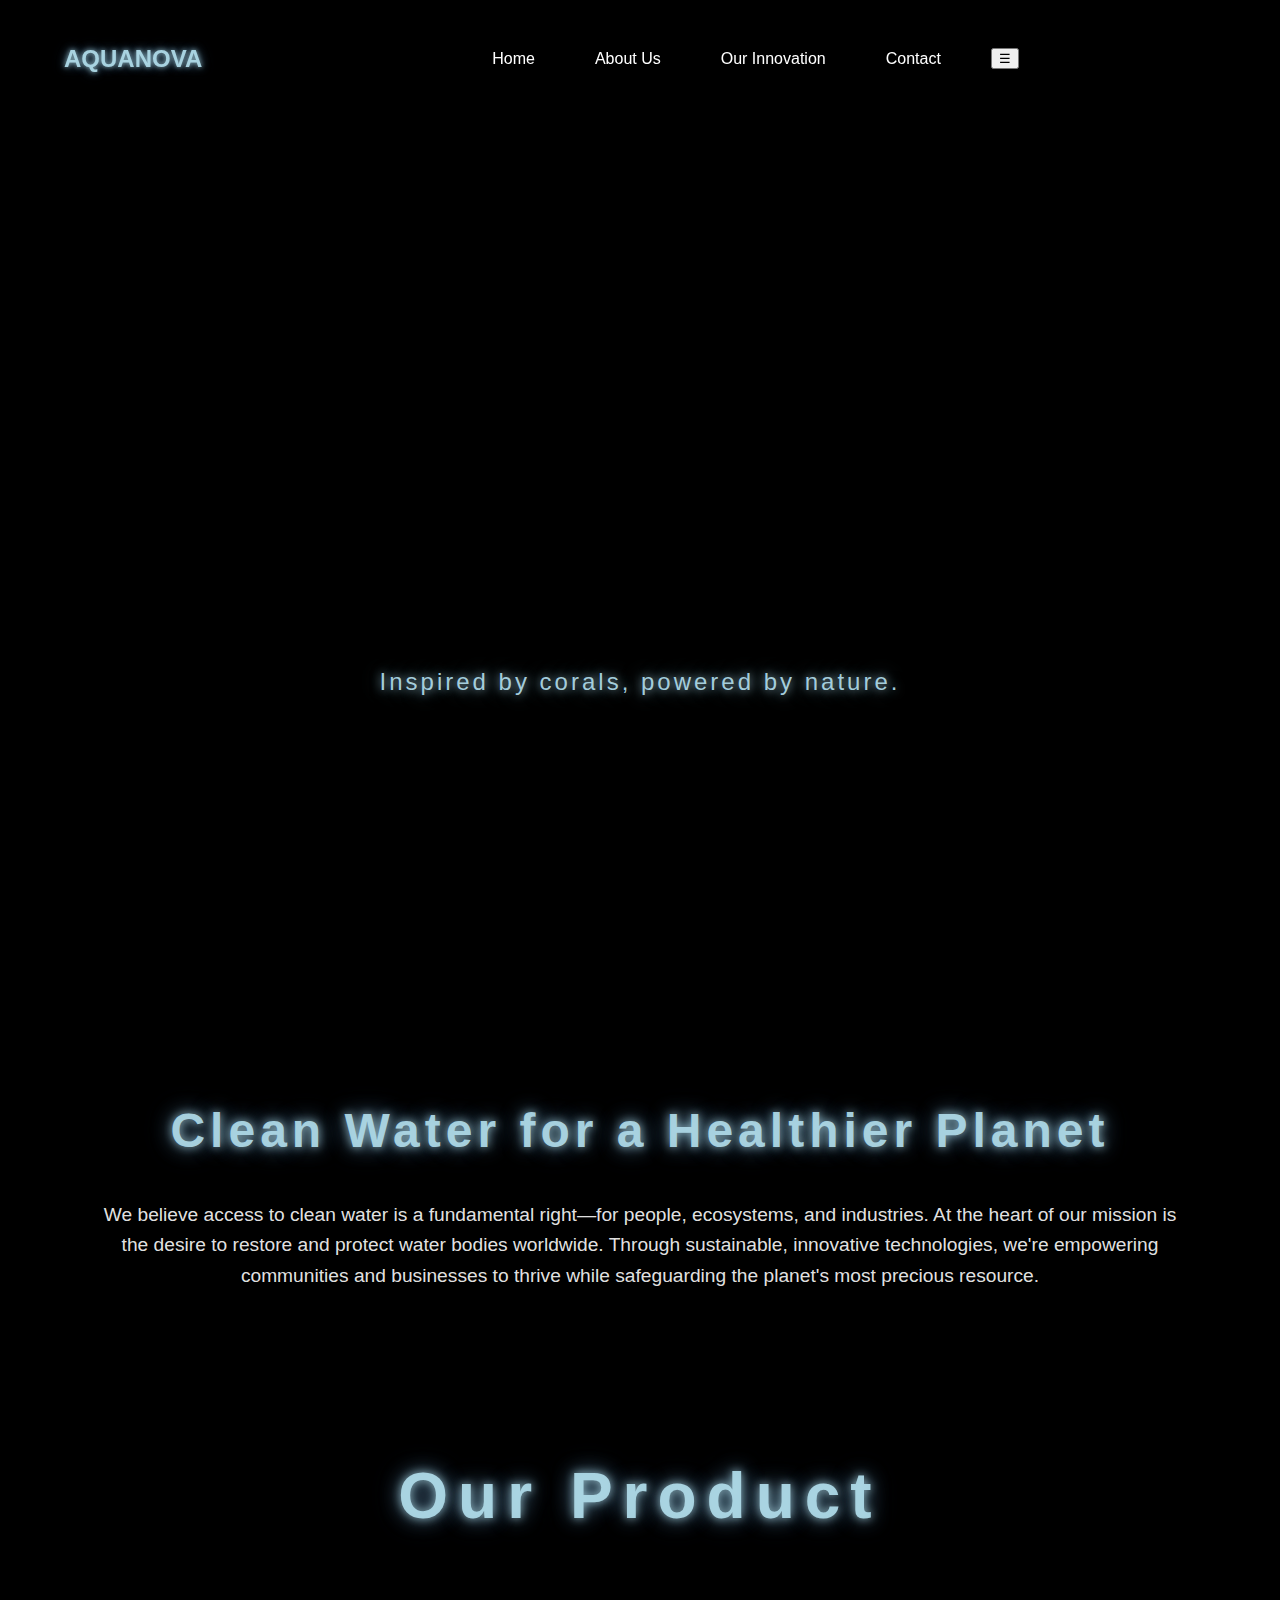
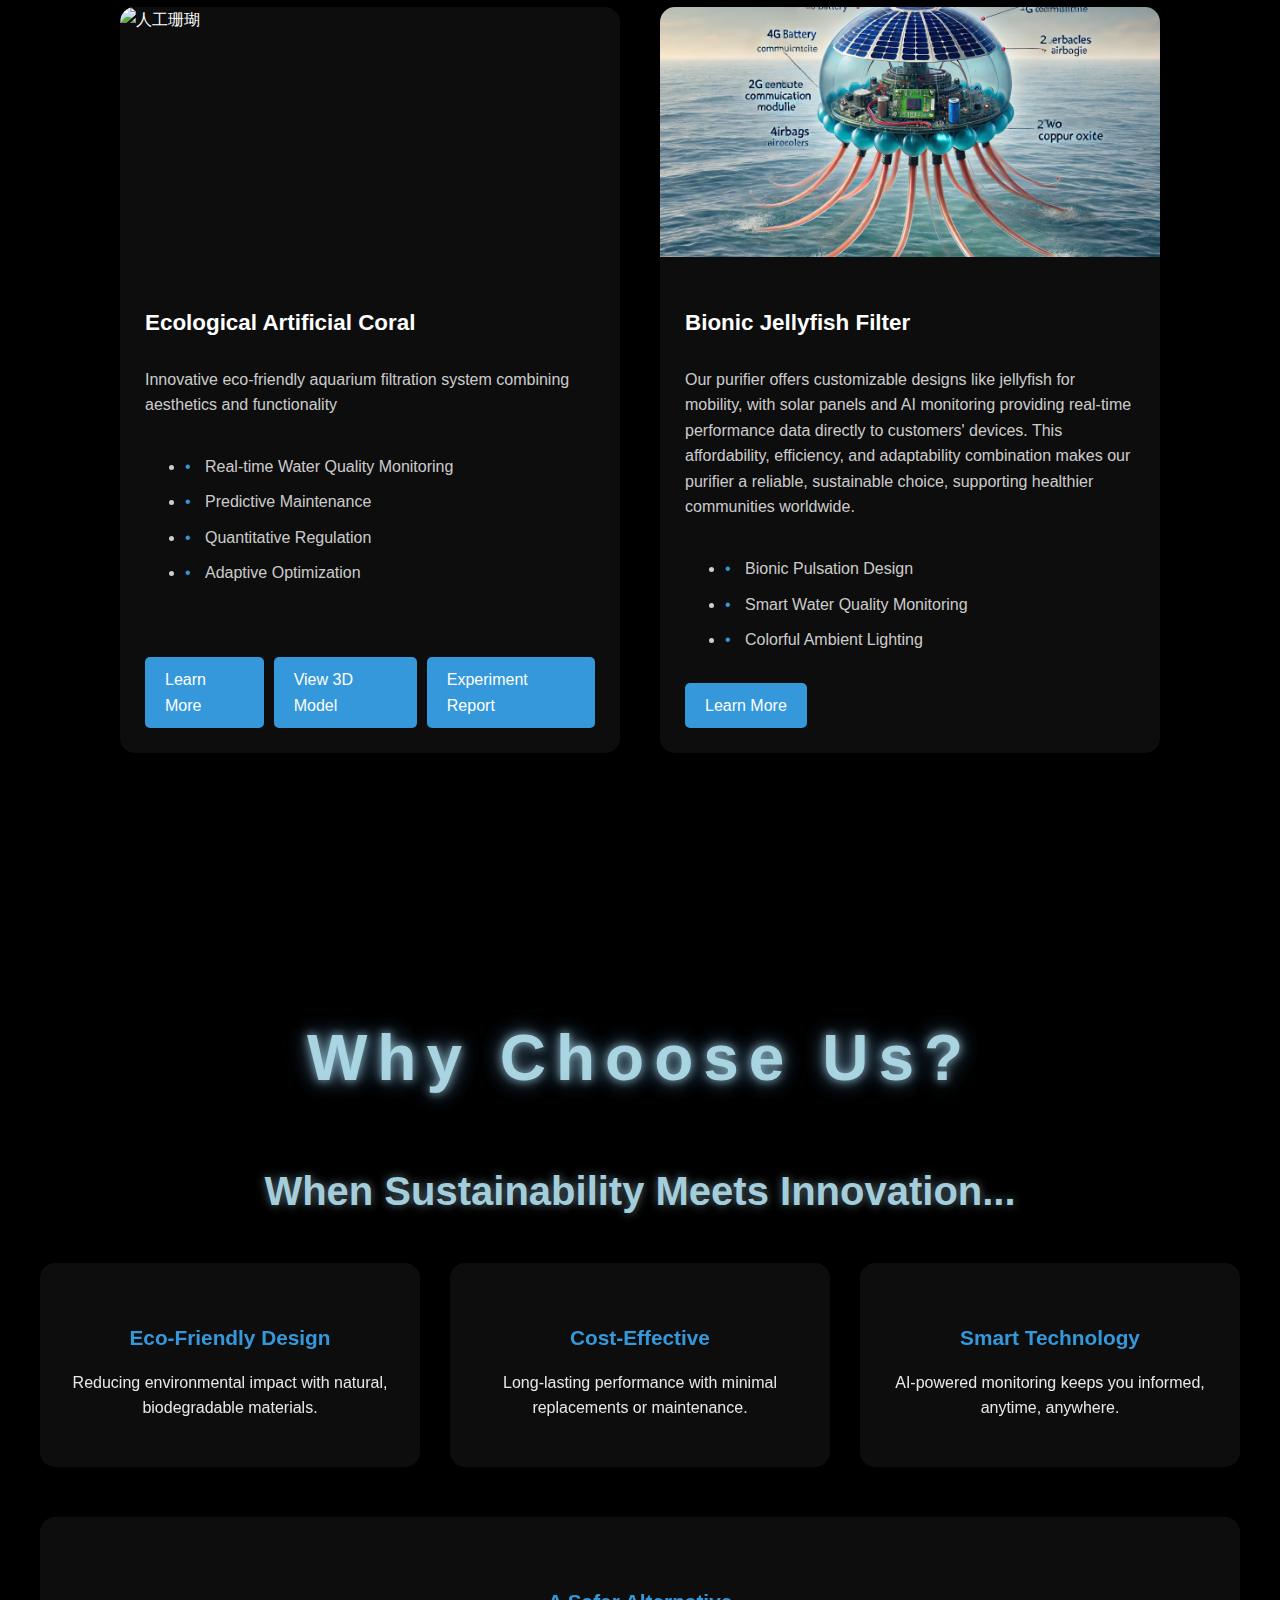
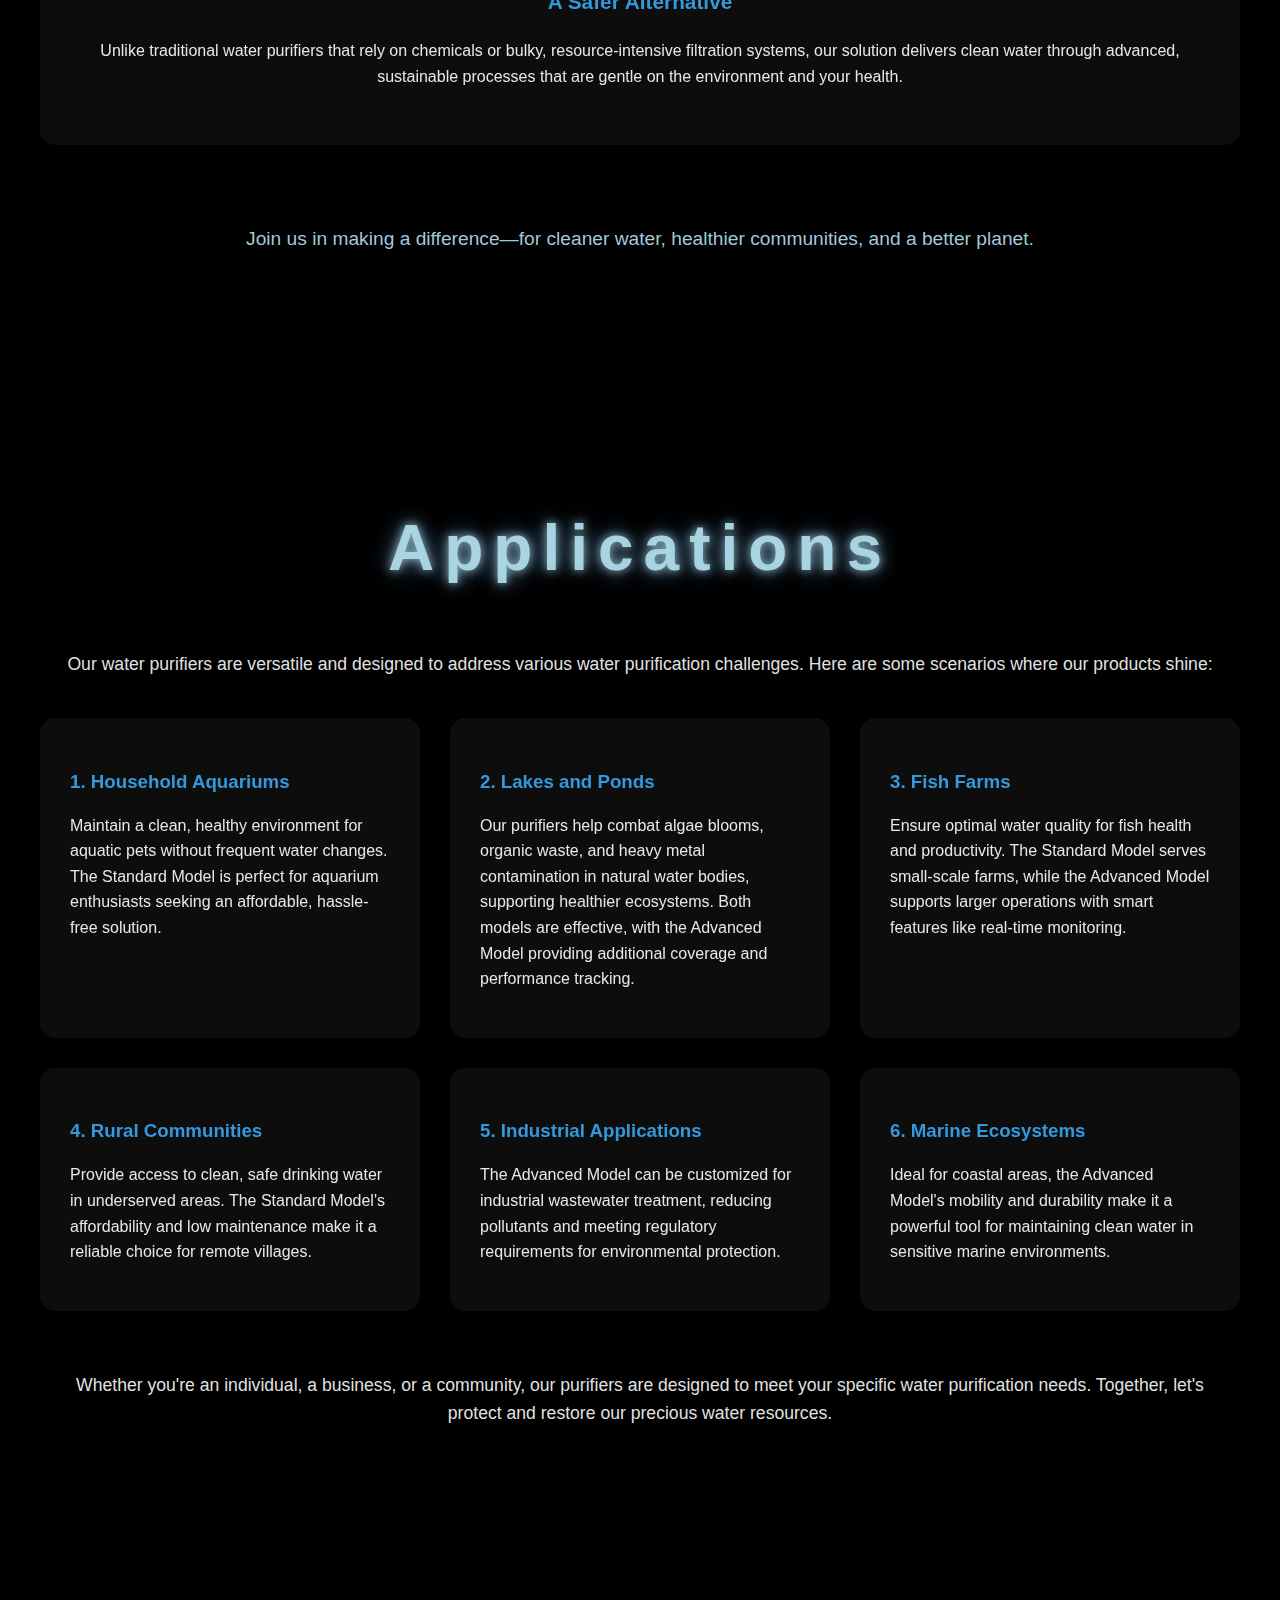
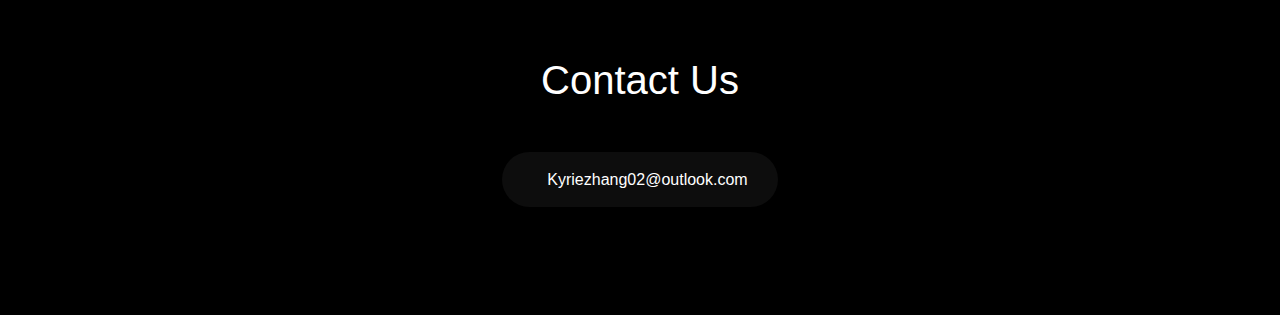
==== commit cccb8844: "final" ====
--- a/index.html
+++ b/index.html
@@ -26,6 +26,15 @@
     <section class="hero" id="home">
         <div class="hero-content">
             <h1 class="hero-title">AQUANOVA</h1>
+            <p class="hero-slogan" style="font-family: Arial, sans-serif; 
+                                        font-size: 1.5em;
+                                        color: rgba(173, 216, 230, 0.95);
+                                        margin: 20px 0;
+                                        letter-spacing: 3px;
+                                        text-shadow: 0 0 10px rgba(173, 216, 230, 0.8),
+                                                   0 0 20px rgba(135, 206, 235, 0.5);">
+                Inspired by corals, powered by nature.
+            </p>
             <div class="glowing-line"></div>
             <div class="logo-image">
                 <img src="images/A.png" alt="AQUANOVA Logo">
@@ -35,7 +44,41 @@
 
     <main>
         <section class="product-showcase" id="innovation">
-            <h2 style="font-family: Arial, sans-serif; font-size: 4em; font-weight: 900; color: rgba(173, 216, 230, 0.95); letter-spacing: 10px; text-transform: capitalize; text-shadow: 0 0 10px rgba(173, 216, 230, 0.8), 0 0 20px rgba(135, 206, 235, 0.5), 0 0 30px rgba(100, 149, 237, 0.3), 0 0 40px rgba(0, 191, 255, 0.3), 0 0 70px rgba(30, 144, 255, 0.2); animation: titleGlow 2s ease-in-out infinite;">Our Product</h2>
+            <div class="mission-statement" style="text-align: center; 
+                                                max-width: 1200px; 
+                                                margin: 0 auto 50px auto; 
+                                                padding: 0 20px;">
+                <h2 style="font-family: Arial, sans-serif; 
+                           font-size: 3em; 
+                           font-weight: 900;
+                           color: rgba(173, 216, 230, 0.95);
+                           margin-bottom: 30px;
+                           letter-spacing: 5px;
+                           text-shadow: 0 0 10px rgba(173, 216, 230, 0.8),
+                                      0 0 20px rgba(135, 206, 235, 0.5),
+                                      0 0 30px rgba(100, 149, 237, 0.3);">
+                    Clean Water for a Healthier Planet
+                </h2>
+                <p style="color: rgba(255, 255, 255, 0.9); 
+                          font-size: 1.2em; 
+                          line-height: 1.6;
+                          margin-bottom: 50px;">
+                    We believe access to clean water is a fundamental right—for people, ecosystems, and industries. At the heart of our mission is the desire to restore and protect water bodies worldwide. Through sustainable, innovative technologies, we're empowering communities and businesses to thrive while safeguarding the planet's most precious resource.
+                </p>
+            </div>
+
+            <h2 style="font-family: Arial, sans-serif; 
+                       font-size: 4em; 
+                       font-weight: 900;
+                       color: rgba(173, 216, 230, 0.95);
+                       letter-spacing: 10px;
+                       text-transform: capitalize;
+                       text-shadow: 0 0 10px rgba(173, 216, 230, 0.8),
+                                  0 0 20px rgba(135, 206, 235, 0.5),
+                                  0 0 30px rgba(100, 149, 237, 0.3);
+                       animation: titleGlow 2s ease-in-out infinite;">
+                Our Product
+            </h2>
             <div class="product-grid">
                 <div class="product-card">
                     <div class="product-image">
@@ -77,6 +120,170 @@
             </div>
         </section>
 
+        <section class="why-choose-us" style="padding: 100px 20px; text-align: center;">
+            <h2 style="font-family: Arial, sans-serif; 
+                       font-size: 4em; 
+                       font-weight: 900;
+                       color: rgba(173, 216, 230, 0.95);
+                       letter-spacing: 10px;
+                       margin-bottom: 50px;
+                       text-shadow: 0 0 10px rgba(173, 216, 230, 0.8),
+                                  0 0 20px rgba(135, 206, 235, 0.5),
+                                  0 0 30px rgba(100, 149, 237, 0.3);">
+                Why Choose Us?
+            </h2>
+
+            <!-- Innovation Meets Sustainability Section -->
+            <div class="innovation-section" style="max-width: 1200px; margin: 0 auto;">
+                <h3 style="font-size: 2.5em; 
+                           color: rgba(173, 216, 230, 0.95);
+                           margin-bottom: 40px;
+                           text-shadow: 0 0 10px rgba(173, 216, 230, 0.5);">
+                    When Sustainability Meets Innovation...
+                </h3>
+
+                <div class="benefits-grid" style="display: grid;
+                                                grid-template-columns: repeat(auto-fit, minmax(300px, 1fr));
+                                                gap: 30px;
+                                                margin-bottom: 50px;">
+                    <!-- Eco-Friendly Card -->
+                    <div class="benefit-card" style="background: rgba(255, 255, 255, 0.05);
+                                                   padding: 30px;
+                                                   border-radius: 15px;
+                                                   backdrop-filter: blur(10px);">
+                        <h4 style="color: #3498db; margin-bottom: 15px; font-size: 1.3em;">Eco-Friendly Design</h4>
+                        <p style="color: rgba(255, 255, 255, 0.9);">Reducing environmental impact with natural, biodegradable materials.</p>
+                    </div>
+
+                    <!-- Cost-Effective Card -->
+                    <div class="benefit-card" style="background: rgba(255, 255, 255, 0.05);
+                                                   padding: 30px;
+                                                   border-radius: 15px;
+                                                   backdrop-filter: blur(10px);">
+                        <h4 style="color: #3498db; margin-bottom: 15px; font-size: 1.3em;">Cost-Effective</h4>
+                        <p style="color: rgba(255, 255, 255, 0.9);">Long-lasting performance with minimal replacements or maintenance.</p>
+                    </div>
+
+                    <!-- Smart Technology Card -->
+                    <div class="benefit-card" style="background: rgba(255, 255, 255, 0.05);
+                                                   padding: 30px;
+                                                   border-radius: 15px;
+                                                   backdrop-filter: blur(10px);">
+                        <h4 style="color: #3498db; margin-bottom: 15px; font-size: 1.3em;">Smart Technology</h4>
+                        <p style="color: rgba(255, 255, 255, 0.9);">AI-powered monitoring keeps you informed, anytime, anywhere.</p>
+                    </div>
+                </div>
+
+                <!-- Safer Alternative Section -->
+                <div class="safer-alternative" style="background: rgba(255, 255, 255, 0.05);
+                                                    padding: 40px;
+                                                    border-radius: 15px;
+                                                    backdrop-filter: blur(10px);
+                                                    margin-bottom: 40px;">
+                    <h4 style="color: #3498db; margin-bottom: 20px; font-size: 1.3em;">A Safer Alternative</h4>
+                    <p style="color: rgba(255, 255, 255, 0.9); line-height: 1.6;">
+                        Unlike traditional water purifiers that rely on chemicals or bulky, resource-intensive filtration systems, our solution delivers clean water through advanced, sustainable processes that are gentle on the environment and your health.
+                    </p>
+                </div>
+
+                <!-- Call to Action -->
+                <div class="cta" style="color: rgba(173, 216, 230, 0.95);
+                                       font-size: 1.2em;
+                                       line-height: 1.6;
+                                       padding: 20px;">
+                    <p>Join us in making a difference—for cleaner water, healthier communities, and a better planet.</p>
+                </div>
+            </div>
+        </section>
+
+        <section class="applications" style="padding: 50px 20px; max-width: 1200px; margin: 0 auto;">
+            <h2 style="font-family: Arial, sans-serif; 
+                       font-size: 4em; 
+                       font-weight: 900;
+                       color: rgba(173, 216, 230, 0.95);
+                       text-align: center;
+                       margin-bottom: 50px;
+                       letter-spacing: 10px;
+                       text-shadow: 0 0 10px rgba(173, 216, 230, 0.8),
+                                  0 0 20px rgba(135, 206, 235, 0.5),
+                                  0 0 30px rgba(100, 149, 237, 0.3);">
+                Applications
+            </h2>
+            
+            <p style="color: rgba(255, 255, 255, 0.9); 
+                      text-align: center; 
+                      margin-bottom: 40px;
+                      font-size: 1.1em;">
+                Our water purifiers are versatile and designed to address various water purification challenges. Here are some scenarios where our products shine:
+            </p>
+
+            <div class="applications-grid" style="display: grid;
+                                                grid-template-columns: repeat(auto-fit, minmax(300px, 1fr));
+                                                gap: 30px;">
+                <!-- Household Aquariums -->
+                <div class="application-card" style="background: rgba(255, 255, 255, 0.05);
+                                                   padding: 30px;
+                                                   border-radius: 15px;
+                                                   backdrop-filter: blur(10px);">
+                    <h3 style="color: #3498db; margin-bottom: 15px;">1. Household Aquariums</h3>
+                    <p style="color: rgba(255, 255, 255, 0.9);">Maintain a clean, healthy environment for aquatic pets without frequent water changes. The Standard Model is perfect for aquarium enthusiasts seeking an affordable, hassle-free solution.</p>
+                </div>
+
+                <!-- Lakes and Ponds -->
+                <div class="application-card" style="background: rgba(255, 255, 255, 0.05);
+                                                   padding: 30px;
+                                                   border-radius: 15px;
+                                                   backdrop-filter: blur(10px);">
+                    <h3 style="color: #3498db; margin-bottom: 15px;">2. Lakes and Ponds</h3>
+                    <p style="color: rgba(255, 255, 255, 0.9);">Our purifiers help combat algae blooms, organic waste, and heavy metal contamination in natural water bodies, supporting healthier ecosystems. Both models are effective, with the Advanced Model providing additional coverage and performance tracking.</p>
+                </div>
+
+                <!-- Fish Farms -->
+                <div class="application-card" style="background: rgba(255, 255, 255, 0.05);
+                                                   padding: 30px;
+                                                   border-radius: 15px;
+                                                   backdrop-filter: blur(10px);">
+                    <h3 style="color: #3498db; margin-bottom: 15px;">3. Fish Farms</h3>
+                    <p style="color: rgba(255, 255, 255, 0.9);">Ensure optimal water quality for fish health and productivity. The Standard Model serves small-scale farms, while the Advanced Model supports larger operations with smart features like real-time monitoring.</p>
+                </div>
+
+                <!-- Rural Communities -->
+                <div class="application-card" style="background: rgba(255, 255, 255, 0.05);
+                                                   padding: 30px;
+                                                   border-radius: 15px;
+                                                   backdrop-filter: blur(10px);">
+                    <h3 style="color: #3498db; margin-bottom: 15px;">4. Rural Communities</h3>
+                    <p style="color: rgba(255, 255, 255, 0.9);">Provide access to clean, safe drinking water in underserved areas. The Standard Model's affordability and low maintenance make it a reliable choice for remote villages.</p>
+                </div>
+
+                <!-- Industrial Applications -->
+                <div class="application-card" style="background: rgba(255, 255, 255, 0.05);
+                                                   padding: 30px;
+                                                   border-radius: 15px;
+                                                   backdrop-filter: blur(10px);">
+                    <h3 style="color: #3498db; margin-bottom: 15px;">5. Industrial Applications</h3>
+                    <p style="color: rgba(255, 255, 255, 0.9);">The Advanced Model can be customized for industrial wastewater treatment, reducing pollutants and meeting regulatory requirements for environmental protection.</p>
+                </div>
+
+                <!-- Marine Ecosystems -->
+                <div class="application-card" style="background: rgba(255, 255, 255, 0.05);
+                                                   padding: 30px;
+                                                   border-radius: 15px;
+                                                   backdrop-filter: blur(10px);">
+                    <h3 style="color: #3498db; margin-bottom: 15px;">6. Marine Ecosystems</h3>
+                    <p style="color: rgba(255, 255, 255, 0.9);">Ideal for coastal areas, the Advanced Model's mobility and durability make it a powerful tool for maintaining clean water in sensitive marine environments.</p>
+                </div>
+            </div>
+
+            <p style="color: rgba(255, 255, 255, 0.9);
+                      text-align: center;
+                      margin-top: 40px;
+                      font-size: 1.1em;
+                      padding: 20px;">
+                Whether you're an individual, a business, or a community, our purifiers are designed to meet your specific water purification needs. Together, let's protect and restore our precious water resources.
+            </p>
+        </section>
+
         <section class="contact-section" id="contact">
             <h2>Contact Us</h2>
             <div class="contact-container">
--- a/styles/main.css
+++ b/styles/main.css
@@ -475,12 +475,12 @@
 /* 可以通过修改padding来调整卡片内容与边缘的间距 */
 .card-front, .card-back {
     position: absolute;
-    width: 100%;
-    height: 100%;
+    width: 90%;
+    height: 90%;
     min-height: 350px;  /* 调整这个值可以改变卡片高度,比如改为400px会让卡片更高 */
     backface-visibility: hidden;
     border-radius: 15px;
-    padding: 0px;  /* 调整这个值可以改变内容与边缘的间距,比如改为30px会有更大间距 */
+    padding: 30px;  /* 调整这个值可以改变内容与边缘的间距,比如改为30px会有更大间距 */
     background: rgba(255, 255, 255, 0.15);
     box-shadow: 0 5px 15px rgba(52, 152, 219, 0.2);
     display: flex;
@@ -494,12 +494,12 @@
 /* 可以通过修改border-width来调整边框粗细 */
 .card-back {
     position: absolute;
-    width: 100%;
-    height: 100%;
+    width: 90%;
+    height: 90%;
     min-height: 350px;
     backface-visibility: hidden;
     border-radius: 15px;
-    padding: 0;
+    padding: 30px;
     background: rgba(255, 255, 255, 0.12);
     transform: rotateY(0deg);
     display: flex;
